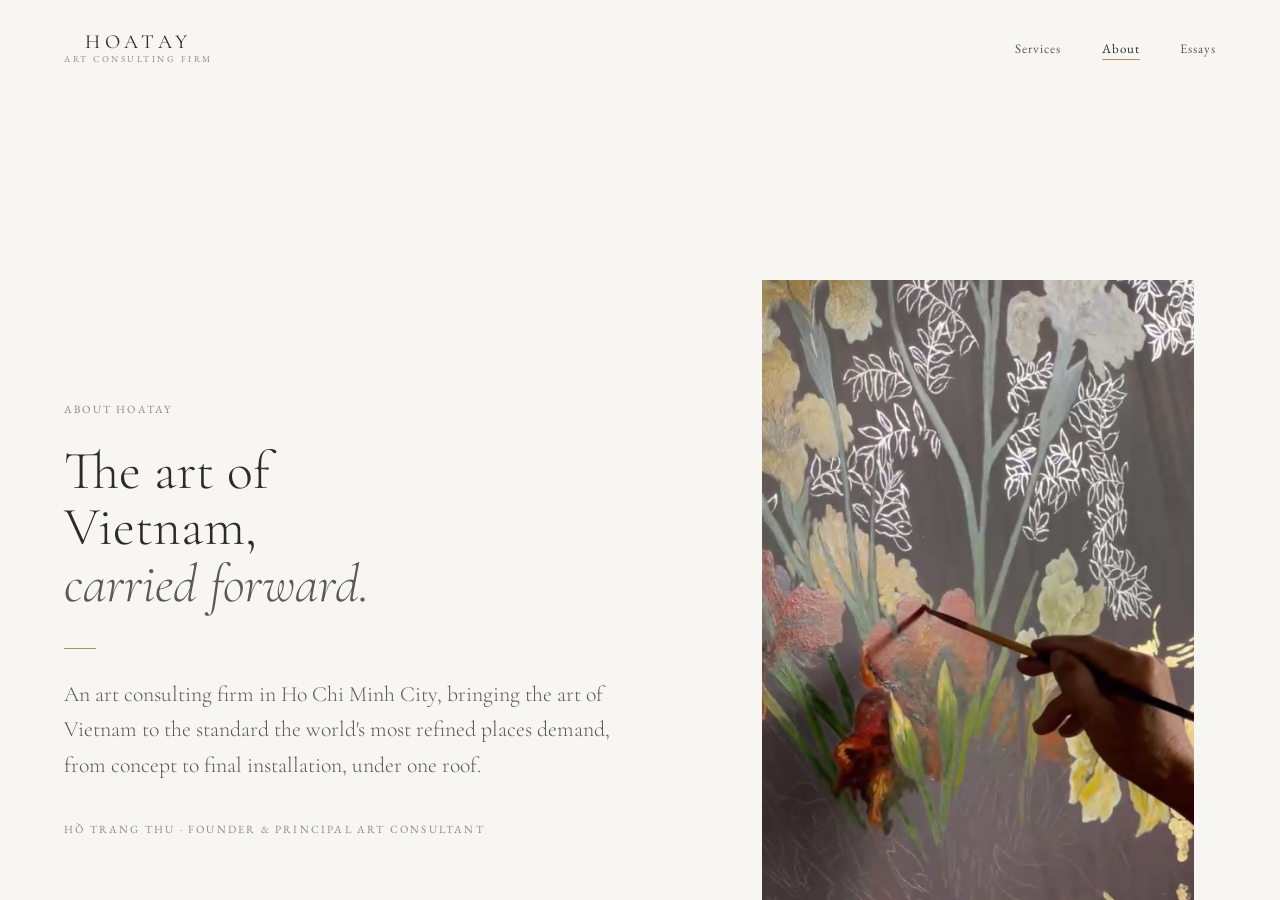
==== about/index.html @ 954a0725 "Rebuild site: multi-page structure, SEO + mobile improvements" ====
<!DOCTYPE html>
<html lang="en">
<head>
<meta charset="UTF-8">
<meta name="viewport" content="width=device-width, initial-scale=1.0">
<title>About HOATAY | Art Consulting Firm in Ho Chi Minh City, Vietnam</title>
<meta name="description" content="HOATAY is an art consulting firm in Ho Chi Minh City founded by Hồ Trang Thu, bringing Vietnamese art and craft to luxury hotels and residences, from concept to installation.">
<meta name="robots" content="index, follow, max-image-preview:large">
<link rel="canonical" href="https://experiencehoatay.com/about/">
<meta property="og:type" content="website">
<meta property="og:site_name" content="HOATAY">
<meta property="og:locale" content="en_US">
<meta property="og:title" content="About HOATAY | Art Consulting Firm in Ho Chi Minh City, Vietnam">
<meta property="og:description" content="HOATAY is an art consulting firm in Ho Chi Minh City founded by Hồ Trang Thu, bringing Vietnamese art and craft to luxury hotels and residences, from concept to installation.">
<meta property="og:url" content="https://experiencehoatay.com/about/">
<meta property="og:image" content="https://experiencehoatay.com/assets/img/og-hoatay.jpg">
<meta name="twitter:card" content="summary_large_image">
<meta name="twitter:title" content="About HOATAY | Art Consulting Firm in Ho Chi Minh City, Vietnam">
<meta name="twitter:description" content="HOATAY is an art consulting firm in Ho Chi Minh City founded by Hồ Trang Thu, bringing Vietnamese art and craft to luxury hotels and residences, from concept to installation.">
<meta name="twitter:image" content="https://experiencehoatay.com/assets/img/og-hoatay.jpg">
<link rel="icon" href="/favicon.svg" type="image/svg+xml">
<link rel="preconnect" href="https://fonts.googleapis.com">
<link rel="preconnect" href="https://fonts.gstatic.com" crossorigin>
<link href="https://fonts.googleapis.com/css2?family=Cormorant+Garamond:ital,wght@0,300;0,400;0,500;1,300;1,400;1,500&family=EB+Garamond:ital,wght@0,400;0,500;1,400&display=swap" rel="stylesheet">
<link rel="stylesheet" href="/assets/site.css">
<script type="application/ld+json">{"@context": "https://schema.org", "@graph": [{"@type": "ProfessionalService", "@id": "https://experiencehoatay.com/#organization", "name": "HOATAY", "alternateName": ["HOATAY Art Consulting Firm", "HOATAY JSC"], "legalName": "HOATAY JSC", "description": "Art consulting firm in Ho Chi Minh City, Vietnam, creating art programmes for luxury hotels and branded residences: curation, design, production, installation and handover.", "url": "https://experiencehoatay.com/", "email": "studio@experiencehoatay.com", "telephone": "+84903697322", "foundingDate": "2024-05", "founder": {"@type": "Person", "name": "Hồ Trang Thu", "jobTitle": "Founder & Principal Art Consultant"}, "address": {"@type": "PostalAddress", "streetAddress": "Ground Floor, Vissai Hotel, 144 Nguyễn Văn Trỗi Street, Phú Nhuận Ward", "addressLocality": "Ho Chi Minh City", "addressCountry": "VN"}, "areaServed": {"@type": "Country", "name": "Vietnam"}, "knowsAbout": ["Art consulting", "Hotel art programmes", "Art curation", "Artwork procurement", "Vietnamese lacquer art (sơn mài)", "Art installation", "Branded residence art"], "sameAs": ["https://www.linkedin.com/company/experiencehoatay", "https://maps.app.goo.gl/LgjBaKomzHduCNxm6"]}, {"@type": "WebSite", "@id": "https://experiencehoatay.com/#website", "url": "https://experiencehoatay.com/", "name": "HOATAY", "publisher": {"@id": "https://experiencehoatay.com/#organization"}, "inLanguage": "en"}]}</script>
</head>
<body>

<!-- NAV -->
<nav id="nav">
  <a class="wordmark" href="/">
    <span class="wordmark-name">HOATAY</span>
    <span class="wordmark-sub">Art Consulting Firm</span>
  </a>
  <ul class="nav-links">
    <li><a href="/hotels/" data-page="services">Services</a></li>
    <li><a href="/about/" data-page="about" class="active">About</a></li>
    <li><a href="/essays/" data-page="essays">Essays</a></li>

  </ul>
</nav>


<div class="page active" id="page-about">
  <div class="page-inner">

    <!-- Hero -->
    <section class="about-hero">
      <div class="about-hero-text">
        <p class="overline reveal">About HOATAY</p>
        <h1 class="about-page-headline reveal d1" style="font-size:clamp(36px,4.2vw,64px)">
          The art of<br>Vietnam,<br><em>carried forward.</em>
        </h1>
        <div style="width:32px;height:0.5px;background:var(--gold);margin-top:36px" class="reveal d2"></div>
        <p class="about-hero-lede reveal d2">
          An art consulting firm in Ho Chi Minh City, bringing the art of Vietnam to the standard the world's most refined places demand, from concept to final installation, under one roof.
        </p>
        <p class="overline reveal d3" style="margin-top:36px">Hồ Trang Thu · Founder &amp; Principal Art Consultant</p>
      </div>
    <figure class="about-hero-figure reveal d2">
        <div class="ahf-img" role="img" aria-label="Hand-painting an iris panel in the studio" style="background-image:url('/assets/img/33af8b4556.jpg')"></div>
        <figcaption>In the studio · Hand-painted panel in progress</figcaption>
      </figure>
    </section>

    <!-- ──────── COMMITMENTS — PINNED SCROLLYTELLING ──────── -->
    <section class="commitments-pinned" id="commitmentsPinned">

      <!-- Sticky image column -->
      <div class="cp-sticky">
        <div class="cp-images">
          <div class="cp-img art-cm-01 is-active" data-i="0"></div>
          <div class="cp-img art-cm-02" data-i="1"></div>
          <div class="cp-img art-cm-03" data-i="2"></div>
          <div class="cp-img art-cm-04" data-i="3"></div>
          <div class="cp-img art-cm-05" data-i="4"></div>
        </div>
        <span class="cp-counter" id="cpCounter">01 / 05</span>
        <span class="cp-label" id="cpLabel">Glaze samples · Selecting for the space</span>
      </div>

      <!-- Text column — 5 stacked panels -->
      <div class="cp-text">

        <article class="cp-panel" data-i="0" data-label="Glaze samples · Selecting for the space">
          <div class="cp-mimg art-cm-01" role="img" aria-label="Glaze samples · Selecting for the space"></div>
          <span class="cp-num" aria-hidden="true">01</span>
          <p class="overline">Curatorial judgment</p>
          <h3>Which work <em>belongs</em></h3>
          <div class="cp-rule"></div>
          <p class="cp-body">Vietnam's art world is among the most vital in Southeast Asia, and among the hardest to read with clarity. We move through it from the inside. The question we answer is never simply which work is significant, but which work belongs.</p>
        </article>

        <article class="cp-panel" data-i="1" data-label="Workshop · Hand-painted lotus panel">
          <div class="cp-mimg art-cm-02" role="img" aria-label="Workshop · Hand-painted lotus panel"></div>
          <span class="cp-num" aria-hidden="true">02</span>
          <p class="overline">A community of artistry</p>
          <h3>Bonds across <em>generations</em></h3>
          <div class="cp-rule"></div>
          <p class="cp-body">Our practice rests on enduring relationships across Vietnam's art world. Some of these bonds span generations. What is created together sustains the scene itself.</p>
        </article>

        <article class="cp-panel" data-i="2" data-label="Research · Textile and craft study">
          <div class="cp-mimg art-cm-03" role="img" aria-label="Research · Textile and craft study"></div>
          <span class="cp-num" aria-hidden="true">03</span>
          <p class="overline">Scholarship before making</p>
          <h3>Study has the <em>first word</em></h3>
          <div class="cp-rule"></div>
          <p class="cp-body">Every commission begins in study: the history of a place, the architecture and light the work will live within. This grounding is what separates a collection from an acquisition.</p>
        </article>

        <article class="cp-panel" data-i="3" data-label="In the studio · Paints, brushes and tools">
          <div class="cp-mimg art-cm-04" role="img" aria-label="In the studio · Paints, brushes and tools"></div>
          <span class="cp-num" aria-hidden="true">04</span>
          <p class="overline">Museum standards of care</p>
          <h3>Made to <em>museum standard</em></h3>
          <div class="cp-rule"></div>
          <p class="cp-body">Every work leaves HOATAY prepared to endure, made with the materials and methods of museum practice for spaces that are lived in every day.</p>
        </article>

        <article class="cp-panel" data-i="4" data-label="Installation · Lacquer artwork, guest suite">
          <div class="cp-mimg art-cm-05" role="img" aria-label="Installation · Lacquer artwork, guest suite"></div>
          <span class="cp-num" aria-hidden="true">05</span>
          <p class="overline">Built to last</p>
          <h3>A lasting <em>asset</em></h3>
          <div class="cp-rule"></div>
          <p class="cp-body">Every piece is made to endure and simple to care for, with materials chosen for the daily life of a working hotel. Delivered complete, the collection carries the story of the property, gives guests and press something to remember, and keeps working for the hotel year after year.</p>
        </article>

      </div>

      <!-- Thin vertical progress -->
      <div class="cp-progress" aria-hidden="true">
        <div class="cp-progress-fill" id="cpProgressFill"></div>
      </div>

    </section>

    <!-- ──────── PULL QUOTE — breathing moment before closing ──────── -->
    <section class="about-pullquote reveal">
      <span class="pullquote-mark" aria-hidden="true">"</span>
      <p>Art placed well is connective tissue. It looks as though it grew from the same intention as everything around it.</p>
      <span class="pullquote-cite">From the studio — on placing art in a finished space</span>
    </section>

    <!-- ──────── CONTACT & LOCATION ──────── -->
    <div style="padding:120px 64px;border-top:0.5px solid var(--mist);display:grid;grid-template-columns:1fr 1.6fr;gap:96px;align-items:start">
      <div style="position:sticky;top:140px" class="reveal">
        <p class="overline">Find us</p>
        <h2 style="font-family:var(--display);font-size:32px;font-weight:300;color:var(--ink);margin-top:16px;line-height:1.2">
          Contact &amp; <em style="font-style:italic;color:var(--primary)">Location</em>
        </h2>
        <div style="width:32px;height:0.5px;background:var(--gold);margin-top:32px"></div>
      </div>
      <div class="reveal d1" style="display:grid;grid-template-columns:1fr 1fr;gap:2px">

        <div style="padding:48px 48px 48px 0;border-right:0.5px solid var(--mist);border-top:0.5px solid var(--mist)">
          <p class="overline" style="margin-bottom:16px;color:var(--stone)">Office</p>
          <p style="font-family:var(--display);font-size:18px;font-weight:400;color:var(--ink);line-height:1.6">
            Ground Floor, Vissai Hotel<br>
            144 Nguyễn Văn Trỗi Street<br>
            Phú Nhuận Ward<br>
            Ho Chi Minh City, Vietnam
          </p>
          <a href="https://maps.app.goo.gl/LgjBaKomzHduCNxm6" target="_blank" rel="noopener" style="display:inline-block;margin-top:12px;font-size:12px;letter-spacing:0.12em;text-transform:uppercase;color:var(--stone);text-decoration:none;border-bottom:0.5px solid var(--mist);padding-bottom:2px">View on Google Maps</a>
          <p class="overline" style="margin-bottom:16px;margin-top:40px;color:var(--stone)">Workshop</p>
          <p style="font-family:var(--display);font-size:18px;font-weight:400;color:var(--ink);line-height:1.6">
            47/10 Bùi Thị Cội Street<br>
            Tân Đông Hiệp Ward<br>
            Ho Chi Minh City, Vietnam
          </p>
        </div>

        <div style="padding:48px 0 48px 48px;border-top:0.5px solid var(--mist)">
          <p class="overline" style="margin-bottom:16px;color:var(--stone)">Principal</p>
          <p style="font-family:var(--display);font-size:18px;font-weight:400;color:var(--ink);line-height:1.6;margin-bottom:40px">Hồ Trang Thu<br><span style="font-size:15px;color:var(--primary)">Founder &amp; Principal Art Consultant</span></p>
          <p class="overline" style="margin-bottom:16px;color:var(--stone)">Get in touch</p>
          <a class="magnetic" href="mailto:studio@experiencehoatay.com" style="font-family:var(--display);font-size:18px;font-weight:400;color:var(--ink);text-decoration:none;border-bottom:0.5px solid var(--mist);padding-bottom:2px;display:inline-block;transition:color 0.3s,border-color 0.3s;line-height:2" onmouseover="this.style.color='var(--gold)';this.style.borderColor='var(--gold)'" onmouseout="this.style.color='var(--ink)';this.style.borderColor='var(--mist)'">studio@experiencehoatay.com</a>
          <p style="font-family:var(--display);font-size:18px;font-weight:400;color:var(--ink);line-height:2;margin-top:4px">Zalo &amp; phone · <a href="https://zalo.me/0903697322" target="_blank" rel="noopener" style="color:var(--ink);text-decoration:none;border-bottom:0.5px solid var(--mist)">+84 90 369 7322</a></p>
          <p style="font-family:var(--display);font-size:18px;font-weight:400;color:var(--ink);line-height:2">LinkedIn · <a href="https://www.linkedin.com/company/experiencehoatay" target="_blank" rel="noopener" style="color:var(--ink);text-decoration:none;border-bottom:0.5px solid var(--mist)">HOATAY</a></p>
          <p style="font-size:13px;color:var(--stone);margin-top:24px;line-height:1.7">We respond to all enquiries within two business days. For urgent commissions, please note your timeline in your message.</p>
        </div>

      </div>
    </div>

    <footer>
      <span class="footer-word">HOATAY</span>
      <ul class="footer-links">
        <li><a href="/">Home</a></li>
        <li><a href="/hotels/">Services</a></li>
        <li><a href="/about/">About</a></li>
        <li><a href="/essays/">Essays</a></li>
        <li><a href="mailto:studio@experiencehoatay.com">Contact</a></li>
        <li><a href="https://www.linkedin.com/company/experiencehoatay" target="_blank" rel="noopener">LinkedIn</a></li>
      </ul>
      <span class="footer-copy">© 2026 HOATAY JSC</span>
    </footer>

  </div>
</div>
<script>window.__PAGE__="about";</script>
<script src="/assets/site.js"></script>
</body>
</html>
---- assets/site.css ----
*,*::before,*::after{box-sizing:border-box;margin:0;padding:0}

:root{
  --ink:#2C2B2B;
  --deep:#3F3D3D;
  --primary:#5A5858;
  --stone:#8A8787;
  --mist:#D5D3D0;
  --chalk:#F0EDEA;
  --ivory:#F8F6F3;
  --gold-deep:#8B6E3A;
  --gold:#B09060;
  --gold-warm:#D4B88A;
  --gold-pale:#F2E8D9;
  --sage-deep:#4A5E44;
  --sage:#7A8C72;
  --sage-soft:#AEBBA8;
  --sage-pale:#DCE4D9;
  --display:'Cormorant Garamond',Georgia,serif;
  --body:'EB Garamond',Georgia,serif;
  --ease:cubic-bezier(0.4,0,0.2,1);
  --ease-out:cubic-bezier(0,0,0.2,1);
}

html{scroll-behavior:smooth}

body{
  background:var(--ivory);
  color:var(--ink);
  font-family:var(--body);
  font-size:16px;
  line-height:1.7;
  overflow-x:hidden;
}

/* ── UTILITIES ── */
.overline{
  font-family:var(--body);
  font-size:11px;
  letter-spacing:0.2em;
  text-transform:uppercase;
  color:var(--stone);
}

.text-link{
  display:inline-flex;
  align-items:center;
  gap:8px;
  font-size:13px;
  letter-spacing:0.08em;
  color:var(--ink);
  text-decoration:none;
  border-bottom:0.5px solid var(--mist);
  padding-bottom:2px;
  transition:gap 0.35s var(--ease), border-color 0.35s, color 0.35s;
}
.text-link:hover{gap:14px;border-color:var(--gold);color:var(--gold-deep)}

/* ── NAV ── */
nav{
  position:fixed;
  top:0;left:0;right:0;
  z-index:200;
  display:flex;
  align-items:center;
  justify-content:space-between;
  padding:32px 64px;
  background:rgba(248,246,243,0.96);
  backdrop-filter:blur(12px);
  -webkit-backdrop-filter:blur(12px);
  border-bottom:0.5px solid transparent;
  transition:padding 0.5s var(--ease), border-color 0.5s;
}
nav.scrolled{padding:20px 64px;border-color:var(--mist)}

.wordmark{
  display:flex;flex-direction:column;gap:3px;
  text-decoration:none;cursor:pointer;
  align-items:center;
}
.wordmark-name{
  font-family:var(--display);
  font-size:20px;font-weight:400;
  letter-spacing:0.22em;
  color:var(--ink);text-transform:uppercase;line-height:1;
  transition:color 0.3s;
}
.wordmark-sub{
  font-size:9px;letter-spacing:0.28em;
  text-transform:uppercase;color:var(--stone);line-height:1;
}
.wordmark:hover .wordmark-name{color:var(--primary)}

.nav-links{display:flex;gap:40px;list-style:none}
.nav-links a{
  font-size:13px;letter-spacing:0.08em;
  color:var(--primary);text-decoration:none;
  font-family:var(--body);
  position:relative;
  padding-bottom:2px;
  transition:color 0.3s;
}
.nav-links a::after{
  content:'';position:absolute;bottom:0;left:0;
  width:0;height:0.5px;background:var(--gold);
  transition:width 0.35s var(--ease-out);
}
.nav-links a:hover{color:var(--ink)}
.nav-links a:hover::after{width:100%}
.nav-links a.active{color:var(--ink)}
.nav-links a.active::after{width:100%}

/* ── PAGE SYSTEM ── */
.page{
  position:fixed;
  inset:0;
  overflow-y:auto;
  overflow-x:hidden;
  background:var(--ivory);
  opacity:0;
  pointer-events:none;
  transform:translateY(16px);
  transition:opacity 0.55s var(--ease), transform 0.55s var(--ease);
  will-change:opacity,transform;
}
.page.active{
  opacity:1;
  pointer-events:all;
  transform:translateY(0);
}
/* Front page is active by default */
#page-main{z-index:1}
#page-about{z-index:10}
#page-tours{z-index:10}

/* ── HERO ── */
#hero{
  height:100vh;
  position:relative;
  overflow:hidden;
}

.hero-media{
  position:absolute;
  inset:0;
  width:100%;height:100%;
}

/* Placeholder styling — remove once real image/video is inserted */
.hero-media-placeholder{
  width:100%;height:100%;
  background:var(--chalk);
  display:flex;flex-direction:column;
  align-items:center;justify-content:center;
  gap:16px;
  border:1.5px dashed var(--mist);
}
.hero-media-placeholder p{
  font-size:11px;letter-spacing:0.2em;
  text-transform:uppercase;color:var(--mist);
  text-align:center;line-height:1.8;
}

/* Real image: .hero-media img */
.hero-media img,
.hero-media video{
  width:100%;height:100%;
  object-fit:cover;
  object-position:center;
  display:block;
}

.hero-overlay{
  position:absolute;
  inset:0;
  background:
    linear-gradient(
      to top,
      rgba(44,43,43,0.55) 0%,
      rgba(44,43,43,0.10) 50%,
      rgba(44,43,43,0) 100%
    ),
    rgba(44,43,43,0.20);
}

.hero-content{
  position:absolute;
  bottom:0;left:0;right:0;
  padding:0 64px 132px;
}

/* ── Hero client band ── */
.hero-clients{
  position:absolute;
  bottom:0;left:0;right:0;
  padding:20px 64px 22px;
  border-top:0.5px solid rgba(248,246,243,0.14);
  display:flex;flex-wrap:wrap;
  align-items:center;gap:10px 28px;
  z-index:3;
}
.hero-clients span{
  font-family:var(--body);
  font-size:10px;letter-spacing:0.24em;
  text-transform:uppercase;
  color:rgba(248,246,243,0.42);
}
.hero-clients span + span::before{
  content:'·';
  margin-right:28px;
  color:rgba(248,246,243,0.28);
}

.hero-headline{
  font-family:var(--display);
  font-size:clamp(44px,5.5vw,76px);
  font-weight:300;line-height:1.06;
  letter-spacing:-0.01em;
  color:var(--ivory);
  margin-top:20px;margin-bottom:40px;
}
.hero-headline em{font-style:italic;color:var(--gold-warm)}

.hero-scroll{
  display:flex;align-items:center;gap:16px;
  font-size:11px;letter-spacing:0.2em;
  text-transform:uppercase;color:rgba(248,246,243,0.5);
  text-decoration:none;cursor:pointer;width:fit-content;
  transition:color 0.4s var(--ease-out);
}
.hero-scroll:hover{color:rgba(248,246,243,0.85)}
.hero-scroll::after{
  content:'';width:48px;height:0.5px;background:rgba(248,246,243,0.4);
  display:block;animation:scrollLine 2.5s var(--ease-out) infinite;
}
.hero-location{
  position:absolute;
  top:50%;right:64px;
  transform:translateY(-50%);
  writing-mode:vertical-rl;
  font-size:11px;letter-spacing:0.2em;
  text-transform:uppercase;color:rgba(248,246,243,0.35);
}
@keyframes scrollLine{
  0%{width:48px;opacity:1}
  60%{width:72px;opacity:0.5}
  100%{width:48px;opacity:1}
}

/* ── WORK ── */
#work{padding-top:96px}

.work-intro{
  display:flex;justify-content:space-between;
  align-items:flex-end;
  padding:0 64px 64px;
}

.project-featured{width:100%;cursor:pointer;position:relative}
.project-featured .art-block{width:100%;height:70vh;position:relative;overflow:hidden}

.art-fairmont{background-image:url("/assets/img/b506ca4a12.jpg");
  background-size:cover;
  background-position:center;
}
.art-phuquoc{
  background-image:url("/assets/img/0177f28d56.jpg");
  background-size:cover;
  background-position:center;
}
.art-sapa{
  background-image:url("/assets/img/5fbc4fe6ff.jpg");
  background-size:cover;
  background-position:center;
}
.art-tours-visual{
  background:
    radial-gradient(ellipse 50% 40% at 40% 40%,rgba(176,144,96,0.45) 0%,transparent 60%),
    radial-gradient(ellipse 40% 55% at 70% 65%,rgba(44,43,43,0.5) 0%,transparent 55%),
    linear-gradient(150deg,#1e1814 0%,#3d3020 20%,#8B6E3A 45%,#B09060 62%,#D4B88A 75%,#2C2B2B 90%);
}

.img-zoom{
  transition:transform 0.9s cubic-bezier(0.25,0.46,0.45,0.94);
}
.img-zoom:hover{transform:scale(1.03)}

.project-caption{
  padding:24px 64px;
  display:flex;align-items:baseline;
  justify-content:space-between;
}
.project-meta{display:flex;flex-direction:column;gap:6px}
.project-client{
  font-size:11px;letter-spacing:0.2em;
  text-transform:uppercase;color:var(--stone);
}
.project-name{
  font-family:var(--display);font-size:24px;
  font-weight:400;color:var(--ink);letter-spacing:0.01em;
}
.project-detail{font-size:13px;color:var(--stone);font-family:var(--body)}
.project-tag{
  font-size:11px;letter-spacing:0.14em;
  text-transform:uppercase;color:var(--primary);
  border:0.5px solid var(--mist);padding:6px 14px;
}

.work-grid{display:grid;grid-template-columns:1fr 1fr;gap:2px;margin-top:2px}
.project-grid-item{cursor:pointer;position:relative}
.project-grid-item .art-block{width:100%;height:55vh;position:relative;overflow:hidden}
.project-grid-caption{padding:20px 32px;background:var(--ivory)}

/* ── SERVICES ── */
#services{padding:160px 64px}
.services-layout{
  display:grid;grid-template-columns:1fr 2fr;
  gap:96px;align-items:start;
}
.services-list{list-style:none}
.service-item{
  display:grid;grid-template-columns:auto 1fr auto;
  align-items:baseline;gap:24px;
  padding:32px 0;
  border-top:0.5px solid var(--mist);
  cursor:default;
}
.service-item:last-child{border-bottom:0.5px solid var(--mist)}
.service-num{font-family:var(--display);font-size:13px;color:var(--mist);font-weight:300}
.service-name{font-family:var(--display);font-size:32px;font-weight:300;color:var(--ink);letter-spacing:-0.01em;transition:color 0.3s}
.service-arrow{font-size:16px;color:var(--mist);transition:color 0.35s,transform 0.35s var(--ease)}
.service-item:hover .service-name{color:var(--primary)}
.service-item:hover .service-arrow{color:var(--gold);transform:translateX(6px)}

/* ── CONTACT ── */
#contact{padding:160px 64px;text-align:center}
.contact-headline{
  font-family:var(--display);
  font-size:clamp(44px,6vw,84px);
  font-weight:300;font-style:italic;
  color:var(--ink);line-height:1.08;
  margin:40px 0 64px;
}
.contact-email{
  font-family:var(--display);font-size:24px;
  font-weight:400;color:var(--ink);
  text-decoration:none;
  border-bottom:0.5px solid var(--mist);
  padding-bottom:4px;
  transition:border-color 0.35s,color 0.35s;
  letter-spacing:0.02em;
}
.contact-email:hover{color:var(--gold);border-color:var(--gold)}
.contact-location{
  margin-top:48px;font-size:11px;
  letter-spacing:0.2em;text-transform:uppercase;color:var(--mist);
}

/* ── FOOTER ── */
footer{
  padding:32px 64px;
  display:flex;align-items:center;justify-content:space-between;
  border-top:0.5px solid var(--mist);
}
.footer-word{
  font-family:var(--display);font-size:13px;
  letter-spacing:0.18em;text-transform:uppercase;color:var(--stone);
}
.footer-copy{font-size:11px;letter-spacing:0.1em;color:var(--mist)}
.footer-links{display:flex;gap:32px;list-style:none}
.footer-links a{
  font-size:11px;letter-spacing:0.12em;text-transform:uppercase;
  color:var(--mist);text-decoration:none;transition:color 0.3s;
}
.footer-links a:hover{color:var(--stone)}

/* ── ABOUT PAGE ── */
#page-about .page-inner{padding-top:140px}

.about-hero{
  padding:180px 64px 140px;
  display:flex;flex-direction:column;
  align-items:flex-start;
  min-height:0;
  border-bottom:0.5px solid var(--mist);
}
.about-hero-text{max-width:760px}
.about-hero-lede{
  font-family:var(--display);
  font-size:clamp(19px,1.7vw,24px);
  font-weight:300;line-height:1.65;
  color:var(--primary);
  margin-top:28px;max-width:620px;
}
.about-hero-text{}
.about-page-headline{
  font-family:var(--display);
  font-size:clamp(48px,6vw,88px);
  font-weight:300;line-height:1.05;
  color:var(--ink);margin-top:24px;
}
.about-page-headline em{font-style:italic;color:var(--primary)}

.about-hero-image{
  height:620px;
  background-color:var(--chalk);
}

.about-body-section{
  padding:96px 64px;
  background:var(--chalk);
  display:grid;grid-template-columns:1fr 1.6fr;
  gap:96px;align-items:start;
}
.about-sticky{position:sticky;top:140px}
.about-section-label{
  font-family:var(--display);font-size:32px;
  font-weight:300;color:var(--ink);
  margin-top:16px;line-height:1.2;
}
.about-section-label em{font-style:italic;color:var(--primary)}
.about-rule{width:32px;height:0.5px;background:var(--gold);margin-top:32px}
.about-copy{font-size:16px;line-height:1.9;color:var(--primary)}
.about-copy p+p{margin-top:24px}
.about-copy strong{color:var(--ink);font-weight:500}

.about-stats-row{
  padding:96px 64px;
  display:grid;grid-template-columns:repeat(4,1fr);
  border-top:0.5px solid var(--mist);
}
.about-stat{padding:40px 0;border-right:0.5px solid var(--mist)}
.about-stat:last-child{border-right:none}
.about-stat-num{
  font-family:var(--display);font-size:64px;
  font-weight:300;color:var(--ink);line-height:1;
}
.about-stat-label{
  font-size:11px;letter-spacing:0.16em;
  text-transform:uppercase;color:var(--stone);margin-top:8px;
}

/* ── TOURS PAGE ── */
#page-tours .page-inner{padding-top:140px}

.tours-hero{
  height:80vh;position:relative;overflow:hidden;
}
.tours-hero-img{
  position:absolute;inset:0;
  background:var(--art-tours-visual,
    radial-gradient(ellipse 50% 40% at 40% 40%,rgba(176,144,96,0.45) 0%,transparent 60%),
    linear-gradient(150deg,#1e1814 0%,#8B6E3A 45%,#D4B88A 75%,#2C2B2B 90%));
  background:
    radial-gradient(ellipse 50% 40% at 40% 40%,rgba(176,144,96,0.45) 0%,transparent 60%),
    radial-gradient(ellipse 40% 55% at 70% 65%,rgba(44,43,43,0.5) 0%,transparent 55%),
    linear-gradient(150deg,#1e1814 0%,#3d3020 20%,#8B6E3A 45%,#B09060 62%,#D4B88A 75%,#2C2B2B 90%);
  transform:scale(1.05);
  transition:transform 0.9s var(--ease-out);
}
.tours-hero:hover .tours-hero-img{transform:scale(1.02)}
.tours-hero-overlay{
  position:absolute;inset:0;
  background:linear-gradient(to top,rgba(44,43,43,0.6) 0%,transparent 50%);
}
.tours-hero-caption{
  position:absolute;bottom:64px;left:64px;right:64px;
  color:var(--ivory);
}
.tours-hero-headline{
  font-family:var(--display);
  font-size:clamp(44px,6vw,80px);
  font-weight:300;line-height:1.06;
}
.tours-hero-headline em{font-style:italic;color:var(--gold-warm)}

.tours-content-section{
  display:grid;grid-template-columns:1fr 1fr;
  align-items:start;
}
.tours-content-text{
  padding:96px 64px;
  border-right:0.5px solid var(--mist);
}
.tours-content-detail{
  padding:96px 64px;
}
.tours-body{font-size:16px;line-height:1.9;color:var(--primary);margin-top:24px}
.tours-body p+p{margin-top:20px}

.tour-feature-num{
  font-family:var(--display);
  font-size:96px;font-weight:300;
  color:var(--chalk);line-height:1;
  margin-bottom:16px;
}

.tours-what-list{list-style:none;margin-top:40px}
.tours-what-item{
  padding:20px 0;
  border-top:0.5px solid var(--mist);
  display:flex;gap:24px;
  font-size:16px;color:var(--primary);
  font-family:var(--body);
}
.tours-what-item:last-child{border-bottom:0.5px solid var(--mist)}
.tours-what-icon{
  font-family:var(--display);font-size:13px;
  color:var(--mist);flex-shrink:0;
  margin-top:4px;
}

/* ── WORK PAGE ── */
.work-page-header{
  padding:160px 64px 80px;
  display:grid;
  grid-template-columns:1fr 1fr;
  gap:64px;
  align-items:end;
  border-bottom:0.5px solid var(--mist);
}
.work-page-count{
  font-family:var(--display);
  font-size:96px;
  font-weight:300;
  color:var(--chalk);
  line-height:1;
}
.work-page-headline{
  font-family:var(--display);
  font-size:clamp(40px,5vw,64px);
  font-weight:300;
  line-height:1.08;
  color:var(--ink);
  margin-top:16px;
}
.work-page-headline em{font-style:italic;color:var(--primary)}

/* All projects grid */
.all-projects{padding:0 64px}

.project-row{
  display:grid;
  gap:2px;
  margin-bottom:2px;
}
.project-row.row-1{ grid-template-columns:1fr }
.project-row.row-2{ grid-template-columns:1fr 1fr }
.project-row.row-3{ grid-template-columns:2fr 1fr }

.project-tile{position:relative;overflow:hidden;cursor:default}
.project-tile .art-block{width:100%;position:relative;overflow:hidden}
.project-tile.large .art-block{height:65vh}
.project-tile.medium .art-block{height:50vh}
.project-tile.small .art-block{height:45vh}

/* 4th project — placeholder art */
.art-masterise{
  background:
    radial-gradient(ellipse 45% 50% at 60% 35%,rgba(122,140,114,0.5) 0%,transparent 55%),
    radial-gradient(ellipse 35% 45% at 25% 65%,rgba(176,144,96,0.35) 0%,transparent 50%),
    linear-gradient(145deg,#141e12 0%,#2a3828 22%,#4A5E44 42%,#AEBBA8 60%,#D4B88A 76%,#1e2a1c 92%);
}

.tile-caption{
  padding:20px 24px;
  background:var(--ivory);
  display:flex;
  align-items:baseline;
  justify-content:space-between;
}
.tile-caption-left{display:flex;flex-direction:column;gap:5px}

/* ── WRITING / ESSAYS SECTION ── */
.writing-section{
  padding:120px 64px;
  border-top:0.5px solid var(--mist);
}
.writing-header{
  display:flex;
  justify-content:space-between;
  align-items:baseline;
  margin-bottom:64px;
}
.writing-headline{
  font-family:var(--display);
  font-size:40px;
  font-weight:300;
  color:var(--ink);
}
.writing-headline em{font-style:italic;color:var(--primary)}

.essays-carousel-wrap{
  position:relative;
  overflow:hidden;
  margin-top:64px;
}
.essays-carousel{
  display:flex;
  gap:32px;
  padding:0 64px 48px;
  cursor:grab;
  user-select:none;
  -webkit-user-select:none;
  will-change:transform;
}
.essays-carousel.is-dragging{cursor:grabbing}
.essays-carousel.is-animating{transition:transform 0.6s cubic-bezier(0.25,0.46,0.45,0.94)}

.essay-card{
  flex:0 0 380px;
  display:flex;
  flex-direction:column;
  gap:0;
  cursor:default;
}
.essay-card:hover .essay-img-inner{transform:scale(1.04)}

.essay-image{
  width:100%;
  aspect-ratio:4/3;
  margin-bottom:24px;
  overflow:hidden;
  position:relative;
}
.essay-img-inner{
  width:100%;height:100%;
  transition:transform 0.8s cubic-bezier(0.25,0.46,0.45,0.94);
}

.essay-date{
  font-size:11px;
  letter-spacing:0.16em;
  text-transform:uppercase;
  color:var(--mist);
  margin-bottom:12px;
  display:block;
}
.essay-project-tag{
  display:inline-block;
  font-size:10px;
  letter-spacing:0.14em;
  text-transform:uppercase;
  color:var(--stone);
  border:0.5px solid var(--mist);
  padding:4px 10px;
  margin-bottom:16px;
}
.essay-title{
  font-family:var(--display);
  font-size:22px;
  font-weight:400;
  line-height:1.25;
  color:var(--ink);
  margin-bottom:12px;
}
.essay-excerpt{
  font-size:14px;
  line-height:1.8;
  color:var(--stone);
  flex:1;
  margin-bottom:20px;
}
.essay-link{
  font-size:11px;
  letter-spacing:0.14em;
  text-transform:uppercase;
  color:var(--primary);
  text-decoration:none;
  border-bottom:0.5px solid var(--mist);
  padding-bottom:2px;
  display:inline-flex;
  align-items:center;
  gap:6px;
  transition:gap 0.3s, color 0.3s, border-color 0.3s;
  align-self:flex-start;
  cursor:pointer;
}
.essay-link:hover{gap:10px;color:var(--gold-deep);border-color:var(--gold)}

/* Placeholder card treatment */
.essay-card.is-placeholder .essay-img-inner{
  background:
    repeating-linear-gradient(45deg,var(--chalk),var(--chalk) 14px,var(--ivory) 14px,var(--ivory) 28px);
  display:flex;align-items:center;justify-content:center;
}
.essay-card.is-placeholder .essay-img-inner::after{
  content:'Image to come';
  font-size:10px;letter-spacing:0.2em;text-transform:uppercase;color:var(--mist);
}
.essay-card.is-placeholder .essay-title,
.essay-card.is-placeholder .essay-excerpt{color:var(--stone)}
.essay-project-tag.tag-tbd{color:var(--gold-deep);border-color:var(--gold-warm)}

/* Carousel controls */
.carousel-controls{
  display:flex;
  align-items:center;
  justify-content:space-between;
  padding:0 64px 64px;
}
.carousel-arrows{display:flex;gap:16px}
.carousel-btn{
  width:48px;height:48px;
  border:0.5px solid var(--mist);
  background:none;
  cursor:pointer;
  display:flex;align-items:center;justify-content:center;
  transition:border-color 0.3s, background 0.3s;
  font-size:18px;color:var(--ink);
}
.carousel-btn:hover{border-color:var(--gold);background:var(--gold-pale)}
.carousel-btn:disabled{opacity:0.25;cursor:default;pointer-events:none}

.carousel-track{
  flex:1;
  height:0.5px;
  background:var(--mist);
  margin:0 40px;
  position:relative;
  overflow:hidden;
}
.carousel-fill{
  position:absolute;
  top:0;left:0;
  height:100%;
  background:var(--gold);
  transition:width 0.5s cubic-bezier(0.25,0.46,0.45,0.94);
}
.carousel-count{
  font-size:11px;letter-spacing:0.14em;
  color:var(--stone);white-space:nowrap;
}

.essays-carousel-wrap::before,
.essays-carousel-wrap::after{
  content:'';
  position:absolute;top:0;bottom:0;
  width:80px;z-index:2;pointer-events:none;
}
.essays-carousel-wrap::before{
  left:0;
  background:linear-gradient(to right,var(--ivory),transparent);
}
.essays-carousel-wrap::after{
  right:0;
  background:linear-gradient(to left,var(--ivory),transparent);
}


/* ── ESSAY PAGES ── */
.essay-page-header{padding:160px 64px 64px;max-width:860px}
.essay-page-title{
  font-family:var(--display);
  font-size:clamp(36px,5vw,64px);
  font-weight:300;line-height:1.1;
  color:var(--ink);margin-top:24px;
}
.essay-page-title em{font-style:italic;color:var(--primary)}
.essay-page-meta{
  display:flex;align-items:center;gap:24px;
  margin-top:32px;padding-top:32px;
  border-top:0.5px solid var(--mist);
}
.essay-hero-image{
  width:100%;height:60vh;
  margin-bottom:96px;overflow:hidden;
  position:relative;
}
.essay-hero-image .art-block{width:100%;height:100%}
.image-credit{
  position:absolute;bottom:16px;right:24px;
  font-size:10px;letter-spacing:0.12em;text-transform:uppercase;
  color:rgba(248,246,243,0.5);
}
.essay-body{
  padding:0 64px 120px;
  display:grid;grid-template-columns:200px 1fr;
  gap:96px;align-items:start;
}
.essay-sidebar{position:sticky;top:140px}
.essay-sidebar-item{margin-bottom:32px}
.essay-sidebar-item strong{
  display:block;font-size:10px;letter-spacing:0.18em;
  text-transform:uppercase;color:var(--mist);
  font-weight:400;margin-bottom:6px;font-family:var(--body);
}
.essay-sidebar-item span{font-size:13px;color:var(--stone);line-height:1.6}
.essay-text{
  font-family:var(--body);
  font-size:18px;line-height:1.95;color:var(--ink);
  max-width:720px;
  text-align:justify;
}
.essay-text p{margin-bottom:1.75em}
.essay-text p:last-child{margin-bottom:0}
.essay-text .lead::first-letter{
  font-family:var(--display);font-size:4.8em;font-weight:300;
  float:left;line-height:0.78;
  margin-right:0.08em;margin-top:0.1em;
  color:var(--primary);
}
.essay-rule{
  width:32px;height:0.5px;background:var(--gold);
  margin:48px 0;
}
.essay-nav-bar{
  padding:48px 64px;
  border-top:0.5px solid var(--mist);
  display:flex;justify-content:space-between;align-items:center;
}

/* ── STEP INSIDE — ARTELIER ACCURATE ── */
.step-inside{
  background:var(--ivory);
  padding:72px 64px;
  border-top:0.5px solid var(--mist);
}
.step-inside-header{
  display:grid;grid-template-columns:1fr 1fr;
  gap:96px;align-items:end;
  padding-bottom:48px;
  border-bottom:0.5px solid var(--mist);
  margin-bottom:48px;
}
.step-eyebrow{
  font-size:15px;letter-spacing:0.22em;
  text-transform:uppercase;color:var(--gold-deep);
  margin-bottom:24px;display:flex;align-items:center;gap:16px;
}
.step-eyebrow::before{content:'';display:block;width:40px;height:0.5px;background:var(--gold)}
.step-project-title{
  font-family:var(--display);font-size:clamp(40px,5vw,68px);
  font-weight:300;line-height:1.06;color:var(--ink);
}
.step-project-title em{font-style:italic;color:var(--primary)}
.step-intro-text{font-size:15px;line-height:1.9;color:var(--primary)}

.step-chapter{margin-bottom:96px;padding-bottom:96px;border-bottom:0.5px solid var(--mist)}
.step-chapter:last-child{border-bottom:none;margin-bottom:0;padding-bottom:0}
.step-chapter-grid{
  display:grid;grid-template-columns:1fr 1fr;
  gap:80px;align-items:center;margin-top:48px;
}
.step-chapter-grid.flip{direction:rtl}
.step-chapter-grid.flip > *{direction:ltr}
.step-chapter-grid.wide{grid-template-columns:1fr;gap:48px}

.step-chapter-label{font-size:10px;letter-spacing:0.2em;text-transform:uppercase;color:var(--gold);margin-bottom:8px}
.step-chapter-num{font-family:var(--display);font-size:clamp(56px,7vw,88px);color:var(--mist);font-weight:300;line-height:1;margin-bottom:16px}
.step-chapter-title{
  font-family:var(--display);font-size:clamp(24px,2.8vw,38px);
  font-weight:300;line-height:1.15;color:var(--ink);margin-bottom:28px;
}
.step-chapter-title em{font-style:italic;color:var(--primary)}
.step-text{font-size:14px;line-height:1.9;color:var(--primary)}
.step-text p+p{margin-top:16px}

/* ── ARTELIER IMAGE ROWS: flowing 1-or-2-per-row ── */
.img-rows{display:flex;flex-direction:column;gap:3px}
.img-row{display:flex;gap:3px}

/* Row: single full-width landscape */
.img-row.r-full .is{flex:1;height:260px;overflow:hidden}

/* Row: portrait + landscape (left narrow, right wide) */
.img-row.r-pl .is:first-child{flex:0 0 37%;height:340px;overflow:hidden}
.img-row.r-pl .is:last-child{flex:1;height:340px;overflow:hidden}

/* Row: landscape + portrait (left wide, right narrow) */
.img-row.r-lp .is:first-child{flex:1;height:310px;overflow:hidden}
.img-row.r-lp .is:last-child{flex:0 0 37%;height:310px;overflow:hidden}

/* Row: two equal portraits — the most dramatic */
.img-row.r-pp .is{flex:1;height:420px;overflow:hidden}

/* Row: two equal landscapes */
.img-row.r-ll .is{flex:1;height:220px;overflow:hidden}

/* Row: portrait + portrait unequal (55/45) */
.img-row.r-pp-u .is:first-child{flex:0 0 55%;height:380px;overflow:hidden}
.img-row.r-pp-u .is:last-child{flex:1;height:380px;overflow:hidden}

.is > div{width:100%;height:100%;transition:transform 0.9s cubic-bezier(0.25,0.46,0.45,0.94)}
.is:hover > div{transform:scale(1.055)}

/* Placeholders — Chapter 1: warm amber lacquer */
.ph-h1{background:linear-gradient(155deg,#1a0e04 0%,#3d2010 22%,#7a4a1e 42%,#B09060 62%,#D4B88A 76%,#c09050 88%,#3d2010 100%)}
.ph-h2{background:linear-gradient(125deg,#0e0804 0%,#2a1808 28%,#6a4218 50%,#9a7040 66%,#c8a060 80%,#1e1008 100%)}
.ph-h3{background:linear-gradient(175deg,#2a1a08 0%,#5a3818 32%,#8B6E3A 54%,#D4B88A 72%,#a07838 86%,#2a1a08 100%)}
.ph-h4{background:linear-gradient(140deg,#120c04 0%,#3d2814 24%,#7a5228 46%,#B09060 64%,#8a6838 80%,#1e1008 100%)}

/* Placeholders — Chapter 2: earthy craft warmth */
.ph-c1{background:linear-gradient(150deg,#120c04 0%,#2e1c08 22%,#5a3818 40%,#8B6E3A 56%,#7a5828 72%,#3a2810 88%,#120c04 100%)}
.ph-c2{background:linear-gradient(130deg,#1e1208 0%,#3a2410 26%,#6a4a20 46%,#a07840 63%,#c8a060 77%,#6a4a20 90%)}
.ph-c3{background:linear-gradient(165deg,#0e0804 0%,#241408 20%,#4a2e10 36%,#7a5228 54%,#B09060 70%,#8a6838 84%)}
.ph-c4{background:linear-gradient(145deg,#1e1208 0%,#3d2c10 25%,#6a4820 45%,#9a7238 60%,#D4B88A 75%,#3d2c10 90%)}

/* Placeholders — Chapter 3: high contrast metal-gold */
.ph-m1{background:radial-gradient(ellipse 40% 55% at 35% 45%,rgba(176,144,96,.6) 0%,transparent 55%),linear-gradient(145deg,#080808 0%,#1a1814 24%,#2e2820 42%,#5a5040 60%,#8B6E3A 74%,#B09060 84%,#1a1814 96%)}
.ph-m2{background:linear-gradient(160deg,#0e0e0e 0%,#282418 30%,#4a3e28 50%,#7a6440 66%,#c8a060 80%,#282418 96%)}
.ph-m3{background:linear-gradient(135deg,#141410 0%,#2e2820 22%,#5a4e38 42%,#8B6E3A 58%,#D4B88A 72%,#5a4e38 86%,#141410 100%)}
.ph-m4{background:radial-gradient(ellipse 35% 50% at 50% 50%,rgba(176,144,96,.5) 0%,transparent 52%),linear-gradient(110deg,#0a0a08 0%,#1e1c14 26%,#3a3428 46%,#6a5e48 62%,#B09060 76%,#3a3428 90%)}
.ph-m5{background:linear-gradient(155deg,#0a0804 0%,#201a10 22%,#4a3e28 42%,#8B6E3A 58%,#c8a060 72%,#4a3e28 87%,#0a0804 100%)}

/* ── SERVICES PAGE ── */
.services-subnav{
  position:sticky;top:80px;z-index:50;
  background:rgba(248,246,243,0.96);
  backdrop-filter:blur(12px);
  border-bottom:0.5px solid var(--mist);
  padding:0 64px;display:flex;gap:0;
}
.subnav-tab{
  font-family:var(--body);font-size:12px;
  letter-spacing:0.14em;text-transform:uppercase;
  color:var(--stone);padding:12px 0;margin-right:40px;
  border-bottom:1px solid transparent;cursor:pointer;
  transition:color 0.25s,border-color 0.25s;
  background:none;border-top:none;border-left:none;border-right:none;
}
.subnav-tab:hover{color:var(--ink)}
.subnav-tab.active{color:var(--ink);border-bottom-color:var(--ink)}
.services-panel{display:none}
.services-panel.active{display:block}

.hotels-hero{
  padding:80px 64px 64px;
  display:grid;grid-template-columns:1fr 1fr;
  gap:48px;align-items:start;
  border-bottom:0.5px solid var(--mist);
}
.hotels-hero > div {
  padding-top:32px;
}
.hotels-headline{
  font-family:var(--display);
  font-size:clamp(24px,2.8vw,36px);
  font-weight:300;line-height:1.1;color:var(--ink);margin-top:0;
}
.hotels-headline em{font-style:italic;color:var(--primary)}
.hotels-intro{font-size:15px;line-height:1.9;color:var(--primary)}
.hotels-intro p+p{margin-top:16px}
.hotels-selection-label{
  padding:64px 64px 40px;
  display:flex;justify-content:space-between;align-items:baseline;
}
.hotel-grid{
  padding:0 64px 64px;
  display:grid;grid-template-columns:repeat(4,1fr);gap:28px;
}
.hotel-card{position:relative;overflow:hidden;cursor:pointer;background:var(--chalk);max-width:320px;justify-self:center;width:100%}
.hotel-card-img{width:100%;aspect-ratio:1/1;overflow:hidden;position:relative}
.hotel-card-img-inner{
  width:100%;height:100%;
  transition:transform 0.9s cubic-bezier(0.25,0.46,0.45,0.94);
}
.hotel-card:hover .hotel-card-img-inner{transform:scale(1.05)}
.hotel-ext-fairmont{
  background:
    linear-gradient(to bottom,rgba(44,43,43,0.08) 0%,rgba(44,43,43,0.38) 100%),
    linear-gradient(135deg,#c8beb4 0%,#ddd4c8 30%,#ede8e0 55%,#cec0b0 75%,#b4a898 100%);
}
.hotel-ext-phuquoc{
  background:
    linear-gradient(to bottom,rgba(44,43,43,0.04) 0%,rgba(44,43,43,0.36) 100%),
    linear-gradient(160deg,#c4d4cc 0%,#a4beb6 25%,#84a49c 45%,#b0c4bc 65%,#ccd8d4 85%);
}
.hotel-ext-sapa{
  background:
    linear-gradient(to bottom,rgba(44,43,43,0.06) 0%,rgba(44,43,43,0.44) 100%),
    linear-gradient(150deg,#bcc4ac 0%,#9cac8c 25%,#849068 45%,#a4b490 65%,#c4d0b0 80%);
}
.hotel-card-info{padding:20px 24px 24px;background:var(--ivory)}
.hotel-mode{
  display:inline-flex;align-items:center;gap:8px;
  font-family:var(--body);
  font-size:9px;letter-spacing:0.24em;
  text-transform:uppercase;color:var(--gold-deep);
  margin-bottom:10px;
}
.hotel-mode::before{
  content:'';display:block;
  width:14px;height:0.5px;background:var(--gold);
}
.hotel-brand{
  font-family:var(--display);font-size:18px;font-weight:400;
  letter-spacing:0.12em;text-transform:uppercase;color:var(--ink);
  line-height:1;margin-bottom:6px;
}
.hotel-location{font-size:11px;letter-spacing:0.16em;text-transform:uppercase;color:var(--stone)}
.hotel-scope{
  margin-top:12px;padding-top:12px;
  border-top:0.5px solid var(--mist);
  font-size:10px;letter-spacing:0.14em;
  text-transform:uppercase;color:var(--stone);
  line-height:1.6;opacity:0.75;
}
.hotel-card-overlay{
  position:absolute;inset:0;
  background:rgba(44,43,43,0);
  display:flex;align-items:center;justify-content:center;
  transition:background 0.4s;pointer-events:none;
}
.hotel-card:hover .hotel-card-overlay{background:rgba(44,43,43,0.2)}
.hotel-overlay-text{
  font-size:11px;letter-spacing:0.2em;text-transform:uppercase;
  color:rgba(248,246,243,0);transition:color 0.4s;font-family:var(--body);
}
.hotel-card:hover .hotel-overlay-text{color:rgba(248,246,243,0.9)}

.reveal{
  opacity:0;
  transform:translateY(24px);
  transition:opacity 0.85s cubic-bezier(0.25,0.46,0.45,0.94),
             transform 0.85s cubic-bezier(0.25,0.46,0.45,0.94);
}
.reveal.in{opacity:1;transform:none}
.d1{transition-delay:0.12s}
.d2{transition-delay:0.22s}
.d3{transition-delay:0.34s}
.d4{transition-delay:0.46s}

/* Hero entrance — staggered */
.hero-enter{
  opacity:0;transform:translateY(20px);
  animation:heroIn 1s cubic-bezier(0.25,0.46,0.45,0.94) forwards;
}
.he1{animation-delay:0.4s}
.he2{animation-delay:0.62s}
.he3{animation-delay:0.88s}

@keyframes heroIn{
  to{opacity:1;transform:none}
}

/* ════════════════════════════════════════════════════════════════
   APPLE-STYLE LUXURY FLOW — added enhancements
   ════════════════════════════════════════════════════════════════ */

/* ── Reduced motion respect ── */
@media (prefers-reduced-motion: reduce){
  *,*::before,*::after{animation-duration:0.01ms!important;transition-duration:0.01ms!important}
}

/* ── SVG grain filter applied to all curated panels ── */
.art-block,
.hotel-card-img-inner,
.about-hero-image{
  position:relative;
  isolation:isolate;
}
.art-block::before,
.hotel-card-img-inner::before,
.about-hero-image::before{
  content:'';
  position:absolute;inset:0;
  pointer-events:none;
  background-image:url("data:image/svg+xml;utf8,<svg xmlns='http://www.w3.org/2000/svg' width='240' height='240'><filter id='n'><feTurbulence type='fractalNoise' baseFrequency='0.92' numOctaves='2' stitchTiles='stitch'/><feColorMatrix values='0 0 0 0 1   0 0 0 0 0.95   0 0 0 0 0.86   0 0 0 0.55 0'/></filter><rect width='100%' height='100%' filter='url(%23n)' opacity='0.32'/></svg>");
  mix-blend-mode:overlay;
  opacity:0.55;
  z-index:1;
}
.art-block::after,
.hotel-card-img-inner::after,
.about-hero-image::after{
  content:'';
  position:absolute;inset:0;
  pointer-events:none;
  z-index:2;
  background:
    radial-gradient(ellipse 100% 80% at 50% 40%, transparent 40%, rgba(20,18,14,0.32) 100%),
    linear-gradient(180deg, rgba(248,246,243,0.04) 0%, transparent 18%, transparent 78%, rgba(20,18,14,0.18) 100%);
}
/* Keep zoom transforms on the base layer */
.img-zoom::before,
.img-zoom::after,
.hotel-card-img-inner::before,
.hotel-card-img-inner::after{
  transition:opacity 0.9s cubic-bezier(0.25,0.46,0.45,0.94);
}
.project-featured:hover .art-block::after,
.project-grid-item:hover .art-block::after,
.hotel-card:hover .hotel-card-img-inner::after{ opacity:0.7 }

/* ── Curated placeholder panels for hotel cards ── */
.hotel-card-img-inner{
  width:100%;height:100%;
  transition:transform 1.2s cubic-bezier(0.22,0.61,0.36,1);
}
.art-panel{
  background-color:#1a1612;
}
.art-hotel-fairmont{
  background-image:url("/assets/img/ab369477e8.jpg");
  background-size:cover;
  background-position:center;
}
.art-hotel-phuquoc{
  background-image:url("/assets/img/0177f28d56.jpg");
  background-size:cover;
  background-position:center;
}
.art-hotel-sapa{
  background-image:url("/assets/img/5fbc4fe6ff.jpg");
  background-size:cover;
  background-position:center;
}
.art-hotel-thanhxuan{background-image:url("/assets/img/ad0b392f3c.jpg");background-size:cover;background-position:center;}

/* Soft inset frame inside each curated panel — gallery treatment */
.art-block,
.hotel-card-img,
.about-hero-image,
.tours-hero,
.essay-hero-image{
  position:relative;
}
.curated-frame::after{
  content:'';
  position:absolute;
  inset:14px;
  z-index:3;
  pointer-events:none;
  border:0.5px solid rgba(248,246,243,0.10);
  mix-blend-mode:overlay;
}

/* Refined "placeholder" caption — tasteful, like a museum wall label */
.curated-label{
  position:absolute;
  bottom:16px;left:18px;
  z-index:4;
  display:inline-flex;align-items:center;gap:10px;
  font-family:var(--body);
  font-size:10px;letter-spacing:0.22em;
  text-transform:uppercase;
  color:rgba(248,246,243,0.7);
  pointer-events:none;
  opacity:0;transform:translateY(4px);
  transition:opacity 0.6s var(--ease-out), transform 0.6s var(--ease-out);
}
.curated-label::before{
  content:'';
  display:block;width:18px;height:0.5px;
  background:rgba(248,246,243,0.5);
}
.hotel-card:hover .curated-label,
.project-featured:hover .curated-label,
.project-grid-item:hover .curated-label{ opacity:1; transform:none }

/* ── PAGE TRANSITION — luxurious crossfade + micro scale ── */
.page{
  transition:opacity 0.7s cubic-bezier(0.22,0.61,0.36,1),
             transform 0.7s cubic-bezier(0.22,0.61,0.36,1),
             filter   0.7s cubic-bezier(0.22,0.61,0.36,1);
  transform:translateY(0) scale(0.992);
  filter:blur(6px);
}
.page.active{
  opacity:1;
  transform:translateY(0) scale(1);
  filter:blur(0);
}

/* ── SCROLL PROGRESS HAIRLINE ── */
.scroll-progress{
  position:fixed; top:0; left:0;
  height:1px; width:0%;
  background:linear-gradient(to right, transparent, var(--gold) 30%, var(--gold-warm) 70%, transparent);
  z-index:300;
  pointer-events:none;
  opacity:0;
  transition:opacity 0.45s var(--ease);
  will-change:width;
}
.scroll-progress.visible{ opacity:1 }

/* ── PARALLAX containers — JS sets --py ── */
.parallax{
  will-change:transform;
  transform:translate3d(0, var(--py, 0px), 0);
}
.parallax-slow{ --py-factor: 0.15 }
.parallax-med { --py-factor: 0.28 }
.parallax-fast{ --py-factor: 0.45 }

/* hero media gets a gentle scale + parallax */
#hero .hero-media{
  transform:translate3d(0, var(--py, 0px), 0) scale(var(--hs, 1.06));
  transition:none;
  will-change:transform;
}
/* Cinematic hero placeholder — slow Ken Burns over a refined lacquer composition */
#hero .hero-art{
  position:absolute;inset:-3% -3% -3% -3%;
  background:
    radial-gradient(ellipse 38% 55% at 22% 48%, rgba(212,184,138,0.55) 0%, transparent 60%),
    radial-gradient(ellipse 30% 45% at 78% 35%, rgba(255,224,170,0.18) 0%, transparent 55%),
    radial-gradient(ellipse 40% 50% at 60% 78%, rgba(20,12,8,0.85) 0%, transparent 60%),
    radial-gradient(ellipse 35% 25% at 50% 14%, rgba(255,232,180,0.10) 0%, transparent 50%),
    linear-gradient(155deg, #0a0604 0%, #1c130a 18%, #3a2412 36%, #6a4520 52%, #B09060 68%, #D4B88A 80%, #1c130a 100%);
  animation: heroDrift 22s cubic-bezier(0.45,0.05,0.55,0.95) infinite alternate;
  will-change: transform;
}
@keyframes heroDrift{
  0%   { transform: scale(1.08) translate3d(-1%, -0.6%, 0) }
  100% { transform: scale(1.12) translate3d( 1.2%, 0.8%, 0) }
}
.hero-curated-label{
  bottom:auto !important;
  top:50%; right:88px; left:auto !important;
  transform:translateY(-50%) rotate(90deg);
  transform-origin: right center;
  color:rgba(248,246,243,0.45) !important;
  opacity:1 !important;
}

/* ── APPLE-STYLE SCALE-UP REVEAL ── */
.reveal-scale{
  opacity:0;
  transform:translateY(40px) scale(0.965);
  transition:opacity 1.05s cubic-bezier(0.22,0.61,0.36,1),
             transform 1.05s cubic-bezier(0.22,0.61,0.36,1);
  will-change:opacity, transform;
}
.reveal-scale.in{
  opacity:1;
  transform:translateY(0) scale(1);
}

/* ── HOVER LIFT on cards (premium) ── */
.project-grid-item, .hotel-card, .essay-card{
  transition:transform 0.7s cubic-bezier(0.22,0.61,0.36,1);
}
.project-grid-item:hover, .hotel-card:hover{
  transform:translateY(-4px);
}

/* ── MAGNETIC CTA & ARROW LINK ── */
.magnetic{
  display:inline-block;
  transition:transform 0.5s cubic-bezier(0.22,0.61,0.36,1);
  will-change:transform;
}

/* ── Subtle Caps-lock cursor change on draggable carousel ── */
.essays-carousel{ cursor:grab; }
.essays-carousel.is-dragging{ cursor:grabbing; }

/* ── Hero scroll cue: gentler ── */
.hero-scroll{ transition:opacity 0.6s var(--ease-out) }

/* ── Focal letter watermark for sections (luxury detail) ── */
.section-watermark{
  position:absolute;
  pointer-events:none;
  user-select:none;
  font-family:var(--display);
  font-style:italic;
  font-weight:300;
  color:transparent;
  -webkit-text-stroke:0.5px rgba(176,144,96,0.16);
  letter-spacing:-0.04em;
  z-index:0;
}

/* ── Section-anchor cursor accent — luxury detail ── */
.glow-cursor{
  position:fixed;
  top:0;left:0;
  width:18px;height:18px;
  border-radius:50%;
  border:0.5px solid rgba(176,144,96,0.55);
  pointer-events:none;
  z-index:400;
  transform:translate(-50%,-50%);
  opacity:0;
  transition:opacity 0.35s var(--ease), width 0.35s var(--ease), height 0.35s var(--ease), border-color 0.35s;
  mix-blend-mode:difference;
}
.glow-cursor.visible{ opacity:0.85 }
.glow-cursor.over-link{ width:54px; height:54px; border-color:rgba(212,184,138,0.85) }
@media (pointer:coarse){ .glow-cursor{ display:none } }

/* ── First-load curtain (luxury reveal) ── */
.intro-curtain{
  position:fixed; inset:0;
  background:var(--ivory);
  z-index:500;
  display:flex;align-items:center;justify-content:center;
  transition:opacity 0.9s cubic-bezier(0.22,0.61,0.36,1), visibility 0s linear 0.9s;
}
.intro-curtain.gone{ opacity:0; visibility:hidden }
.intro-curtain .curtain-mark{
  display:flex;flex-direction:column;align-items:center;gap:10px;
  opacity:0;
  animation:curtainFade 3.2s cubic-bezier(0.22,0.61,0.36,1) forwards;
}
.intro-curtain .curtain-name{
  font-family:var(--display);
  font-size:28px;
  letter-spacing:0.32em;
  color:var(--ink);
  text-transform:uppercase;
  font-weight:400;
}
.intro-curtain .curtain-sub{
  font-family:var(--body);
  font-size:13px;
  letter-spacing:0.28em;
  color:var(--stone);
  text-transform:uppercase;
  font-weight:400;
  opacity:0;
  animation:curtainSubFade 2s cubic-bezier(0.22,0.61,0.36,1) 0.7s forwards;
}
@keyframes curtainSubFade{
  0%{ opacity:0; letter-spacing:0.4em }
  40%{ opacity:1; letter-spacing:0.28em }
  85%{ opacity:1 }
  100%{ opacity:0 }
}
@keyframes curtainFade{
  0%{ opacity:0; letter-spacing:0.5em }
  20%{ opacity:1; letter-spacing:0.32em }
  80%{ opacity:1 }
  100%{ opacity:0; letter-spacing:0.18em }
}

/* ════════════════════════════════════════════════════════════════
   ABOUT page redesign — editorial spreads
   ════════════════════════════════════════════════════════════════ */
.about-manifesto{
  background:var(--ink);
  color:var(--ivory);
  padding:160px 12% 144px;
  position:relative;
  overflow:hidden;
}
.about-manifesto::before{
  content:'';position:absolute;inset:0;
  background:
    radial-gradient(ellipse 80% 60% at 92% 35%, rgba(176,144,96,0.13) 0%, transparent 60%),
    radial-gradient(ellipse 50% 80% at 8% 80%, rgba(74,94,68,0.07) 0%, transparent 60%);
  pointer-events:none;
}
.about-manifesto > *{ position:relative; z-index:1 }
.about-manifesto .overline{ color:rgba(248,246,243,0.55); margin-bottom:36px }
.about-manifesto-headline{
  font-family:var(--display);
  font-size:clamp(40px, 5.4vw, 78px);
  font-weight:300;
  line-height:1.06;
  color:var(--ivory);
  max-width:1100px;
  letter-spacing:-0.01em;
}
.about-manifesto-headline em{ font-style:italic; color:var(--gold-warm) }
.about-manifesto-rule{ width:40px;height:0.5px;background:var(--gold);margin:48px 0 32px }
.about-manifesto-sub{
  font-family:var(--body);
  font-size:16px;line-height:1.9;
  color:rgba(248,246,243,0.72);
  max-width:580px;
}

.about-commitments{ padding:0 }

.commitment-spread{
  display:grid;
  grid-template-columns:1fr 1fr;
  gap:0;
  align-items:stretch;
  min-height:80vh;
  border-bottom:0.5px solid var(--mist);
}
.commitment-spread.flip{ direction:rtl }
.commitment-spread.flip > *{ direction:ltr }

.commitment-image{
  position:relative;
  overflow:hidden;
  min-height:560px;
}
.commitment-art{
  position:absolute;inset:0;
  transition:transform 1.4s cubic-bezier(0.22,0.61,0.36,1);
}
.commitment-spread:hover .commitment-art{ transform:scale(1.04) }
.commitment-image .curated-label{
  bottom:24px; left:28px;
  opacity:0; transform:translateY(4px);
  transition:opacity 0.6s var(--ease-out), transform 0.6s var(--ease-out);
}
.commitment-spread:hover .commitment-image .curated-label{ opacity:1; transform:none }

.art-cm-01{
  background-image:url("/assets/img/9dbbc14572.jpg");
  background-size:cover;
  background-position:62% center;
  background-repeat:no-repeat;
}
.art-cm-02{
  background-image:url("/assets/img/925e1dc79d.jpg");
  background-size:cover;
  background-position:center 30%;
  background-repeat:no-repeat;
}
.art-cm-03{
  background-image:url("/assets/img/7534656e49.jpg");
  background-size:cover;
  background-position:45% center;
  background-repeat:no-repeat;
}
.art-cm-04{
  background-image:url("/assets/img/64330bd9b0.jpg");
  background-size:cover;
  background-position:40% center;
  background-repeat:no-repeat;
}
.art-cm-05{
  background-image:url("/assets/img/0e19ce5744.jpg");
  background-size:cover;
  background-position:42% 32%;
  background-repeat:no-repeat;
}
.art-br1{
  background-image:url("/assets/img/46a4d50b86.jpg");
  background-size:cover;
  background-position:center 42%;
  background-repeat:no-repeat;
}
.art-br2{
  background-image:url("/assets/img/b660c39930.jpg");
  background-size:cover;
  background-position:center 40%;
  background-repeat:no-repeat;
}
.art-br3{
  background-image:url("/assets/img/f2f3176ddf.jpg");
  background-size:cover;
  background-position:center center;
  background-repeat:no-repeat;
}
.art-es4{
  background-image:url("/assets/img/213b49a362.jpg");
  background-size:cover;
  background-position:center 62%;
  background-repeat:no-repeat;
}
.art-es5{
  background-image:url("/assets/img/1a5f137da3.jpg");
  background-size:cover;
  background-position:center center;
  background-repeat:no-repeat;
}
.art-es6{
  background-image:url("/assets/img/8f384b17af.jpg");
  background-size:cover;
  background-position:center center;
  background-repeat:no-repeat;
}

.commitment-text{
  background:var(--ivory);
  padding:96px 9%;
  display:flex;flex-direction:column;
  justify-content:center;
  position:relative;
  overflow:hidden;
}
.commitment-spread:nth-child(even) .commitment-text{ background:var(--chalk) }
.commitment-bignum{
  position:absolute;
  top:56px; right:9%;
  font-family:var(--display);
  font-size:clamp(140px, 16vw, 220px);
  font-weight:300;
  font-style:italic;
  line-height:1;
  color:transparent;
  -webkit-text-stroke:0.5px rgba(176,144,96,0.28);
  letter-spacing:-0.04em;
  user-select:none;
  pointer-events:none;
}
.commitment-text .overline{ margin-bottom:18px; color:var(--gold-deep) }
.commitment-title{
  font-family:var(--display);
  font-size:clamp(34px,3.6vw,54px);
  font-weight:300;
  line-height:1.08;
  color:var(--ink);
  max-width:92%;
  letter-spacing:-0.01em;
}
.commitment-title em{ font-style:italic; color:var(--primary) }
.commitment-rule{ width:32px;height:0.5px;background:var(--gold);margin:32px 0 28px }
.commitment-body{
  font-family:var(--body);
  font-size:15px;line-height:1.95;
  color:var(--primary);
  max-width:480px;
}

/* ── Pull-quote moment ── */
.about-pullquote{
  background:var(--ivory);
  padding:144px 14%;
  text-align:center;
  position:relative;
  border-bottom:0.5px solid var(--mist);
}
.about-pullquote .pullquote-mark{
  display:block;
  font-family:var(--display);
  font-size:150px;
  line-height:0.55;
  color:var(--gold);
  font-style:italic;
  font-weight:300;
  margin-bottom:36px;
  user-select:none;
}
.about-pullquote p{
  font-family:var(--display);
  font-size:clamp(26px, 3.2vw, 46px);
  font-weight:300;
  font-style:italic;
  line-height:1.3;
  color:var(--ink);
  letter-spacing:-0.005em;
  max-width:1040px;
  margin:0 auto;
  text-wrap:pretty;
}
.about-pullquote .pullquote-cite{
  display:block;
  margin-top:52px;
  font-size:11px;letter-spacing:0.22em;
  text-transform:uppercase;
  color:var(--stone);
}

/* ── Closing + Contact ── */
.about-closing{
  padding:160px 12% 140px;
  text-align:center;
  background:var(--ivory);
  position:relative;
  overflow:hidden;
}
.about-closing::before{
  content:'';position:absolute;inset:0;
  background:
    radial-gradient(ellipse 50% 80% at 12% 50%, rgba(176,144,96,0.10) 0%, transparent 55%),
    radial-gradient(ellipse 50% 80% at 88% 50%, rgba(74,94,68,0.07) 0%, transparent 55%);
  pointer-events:none;
}
.about-closing > *{ position:relative; z-index:1 }
.about-closing .overline{ margin-bottom:36px }
.about-closing-headline{
  font-family:var(--display);
  font-size:clamp(36px, 4.8vw, 66px);
  font-weight:300;
  line-height:1.08;
  color:var(--ink);
  margin-bottom:56px;
  letter-spacing:-0.005em;
  max-width:1100px;
  margin-left:auto;margin-right:auto;
}
.about-closing-headline em{ font-style:italic; color:var(--primary) }
.about-closing .contact-email{
  display:inline-block;
  margin-bottom:0;
}
.about-closing-meta{
  display:grid;
  grid-template-columns:repeat(3, 1fr);
  gap:64px;
  text-align:left;
  max-width:1040px;
  margin:96px auto 0;
  padding-top:64px;
  border-top:0.5px solid var(--mist);
}
.about-closing-meta > div .overline{ margin-bottom:18px; color:var(--stone) }
.about-closing-meta p{
  font-family:var(--body);
  font-size:14px;
  line-height:1.85;
  color:var(--primary);
}

@media (max-width: 900px){
  .commitment-spread, .commitment-spread.flip{ grid-template-columns:1fr; direction:ltr }
  .commitment-image{ min-height:380px }
  .commitment-text{ padding:64px 8% }
  .about-closing-meta{ grid-template-columns:1fr; gap:40px }
  .about-manifesto, .about-closing{ padding-left:8%; padding-right:8% }
}

/* ════════════════════════════════════════════════════════════════
   COMMITMENTS — PINNED SCROLLYTELLING (Apple-style)
   ════════════════════════════════════════════════════════════════ */
.commitments-pinned{
  position:relative;
  display:grid;
  grid-template-columns:1fr 1fr;
  gap:0;
  background:var(--ivory);
  border-top:0.5px solid var(--mist);
  border-bottom:0.5px solid var(--mist);
}

/* sticky image column */
.cp-sticky{
  position:sticky;
  top:0;
  height:100vh;
  overflow:hidden;
  background:var(--ink);
}
.cp-images{ position:absolute; inset:0 }
.cp-img{
  position:absolute; inset:0;
  opacity:0;
  transform:scale(1.04);
  transition:opacity 0.85s cubic-bezier(0.22,0.61,0.36,1),
             transform 2.4s cubic-bezier(0.22,0.61,0.36,1);
  will-change:opacity, transform;
}
.cp-img.is-active{ opacity:1; transform:scale(1) }
.cp-img::after{
  content:'';
  position:absolute;inset:0;
  background:
    radial-gradient(ellipse 100% 80% at 50% 50%, transparent 50%, rgba(20,18,14,0.30) 100%),
    linear-gradient(180deg, rgba(20,18,14,0.22) 0%, transparent 25%, transparent 70%, rgba(20,18,14,0.40) 100%);
  pointer-events:none;
}
/* small gallery frame */
.cp-sticky::after{
  content:'';
  position:absolute;
  inset:24px;
  border:0.5px solid rgba(248,246,243,0.10);
  pointer-events:none;
  z-index:4;
}
.cp-counter{
  position:absolute;
  top:40px; left:40px;
  z-index:5;
  color:rgba(248,246,243,0.78);
  font-family:var(--body);
  font-size:11px; letter-spacing:0.28em; text-transform:uppercase;
  display:inline-flex; align-items:center; gap:14px;
}
.cp-counter::before{
  content:'';
  display:block;width:22px;height:0.5px;background:rgba(248,246,243,0.5);
}
.cp-label{
  position:absolute;
  bottom:40px; left:40px;
  z-index:5;
  color:rgba(248,246,243,0.62);
  font-family:var(--body);
  font-size:10px; letter-spacing:0.22em; text-transform:uppercase;
  max-width:80%;
  transition:opacity 0.5s var(--ease);
}

/* text column — 5 panels stacked */
.cp-text{
  background:var(--ivory);
  position:relative;
}
.cp-panel{
  min-height:100vh;
  display:flex; flex-direction:column;
  justify-content:center;
  padding:96px 9% 96px 12%;
  position:relative;
}
.cp-panel + .cp-panel{ border-top:0.5px solid var(--mist) }
.cp-num{
  position:absolute;
  top:80px; right:9%;
  font-family:var(--display);
  font-size:clamp(140px, 16vw, 220px);
  font-weight:300;
  font-style:italic;
  line-height:1;
  color:transparent;
  -webkit-text-stroke:0.5px rgba(176,144,96,0.28);
  letter-spacing:-0.04em;
  pointer-events:none;
  user-select:none;
}
.cp-panel .overline{
  margin-bottom:18px;
  color:var(--gold-deep);
}
.cp-panel h3{
  font-family:var(--display);
  font-size:clamp(32px, 3.4vw, 50px);
  font-weight:300;
  line-height:1.1;
  color:var(--ink);
  letter-spacing:-0.01em;
  max-width:90%;
}
.cp-panel h3 em{ font-style:italic; color:var(--primary) }
.cp-rule{ width:32px; height:0.5px; background:var(--gold); margin:28px 0 26px }
.cp-body{
  font-family:var(--body);
  font-size:15px; line-height:1.95;
  color:var(--primary);
  max-width:480px;
}

/* hairline vertical progress between columns */
.cp-progress{
  position:absolute;
  left:50%; top:0; bottom:0;
  width:0.5px;
  background:rgba(44,43,43,0.10);
  z-index:6;
  pointer-events:none;
}
.cp-progress-fill{
  position:absolute;
  left:0; top:0;
  width:100%;
  height:0%;
  background:var(--gold);
  transition:height 0.45s cubic-bezier(0.22,0.61,0.36,1);
}

/* Reveal panels on scroll — subtle */
.cp-panel{
  opacity:0;
  transform:translateY(24px);
  transition:opacity 0.85s cubic-bezier(0.22,0.61,0.36,1),
             transform 0.85s cubic-bezier(0.22,0.61,0.36,1);
}
.cp-panel.in-view{
  opacity:1;
  transform:none;
}

/* ════════════════════════════════════════════════════════════════
   MOBILE RESPONSIVE — max-width 768px
   ════════════════════════════════════════════════════════════════ */
@media (max-width: 768px) {

  /* ── NAV ── */
  nav {
    padding: 20px 24px;
  }
  .wordmark-sub { display: none; }
  .nav-links {
    gap: 20px;
  }
  .nav-links li a {
    font-size: 10px;
    letter-spacing: 0.14em;
  }

  /* ── HERO ── */
  .hero-location { display: none; }
  .hero-content { padding: 0 24px 120px; }
  .hero-clients { padding: 16px 24px 18px; gap: 6px 16px; }
  .hero-clients span { font-size: 8px; letter-spacing: 0.18em; }
  .hero-clients span + span::before { margin-right: 16px; }

  /* ── WORK SECTION (front page hotels) ── */
  .work-intro {
    padding: 0 24px 40px;
    flex-direction: column;
    align-items: flex-start;
    gap: 12px;
  }
  .project-featured {
    margin: 0 24px;
    height: 72vw;
  }
  .work-grid {
    grid-template-columns: 1fr !important;
    padding: 0 24px;
    gap: 16px;
  }

  /* ── EDITORIAL BRIDGE (front page) ── */
  #contact ~ section,
  section[style*="grid-template-columns:1fr 1fr"] {
    grid-template-columns: 1fr !important;
    gap: 40px !important;
    padding: 64px 24px !important;
  }

  /* ── FIND US (front page) ── */
  #contact {
    padding: 48px 24px !important;
  }
  #contact .reveal {
    grid-template-columns: 1fr !important;
    max-width: 100% !important;
  }
  #contact .reveal > div:first-child {
    border-right: none !important;
    border-bottom: 0.5px solid var(--mist);
    padding: 0 0 28px 0 !important;
  }
  #contact .reveal > div:last-child {
    padding: 28px 0 0 0 !important;
  }

  /* ── FOOTER ── */
  footer {
    padding: 32px 24px;
    flex-direction: column;
    align-items: flex-start;
    gap: 20px;
  }
  .footer-links {
    flex-wrap: wrap;
    gap: 16px 24px;
  }

  /* ── SERVICES PAGE ── */
  #services { padding: 100px 0 0; }
  .services-subnav {
    padding: 0 24px;
    gap: 0;
    overflow-x: auto;
    -webkit-overflow-scrolling: touch;
    scrollbar-width: none;
    justify-content: flex-start;
    white-space: nowrap;
  }
  .services-subnav::-webkit-scrollbar { display: none; }
  .subnav-tab {
    padding: 14px 20px;
    font-size: 9px;
    flex-shrink: 0;
  }

  /* ── HOTELS HERO (services panels) ── */
  .hotels-hero {
    padding: 48px 24px 40px;
    grid-template-columns: 1fr !important;
    gap: 24px !important;
  }
  .hotels-intro { padding-top: 0 !important; }

  /* ── HOTEL CARDS GRID ── */
  .hotel-card-grid,
  div[style*="grid-template-columns:repeat(3,1fr)"] {
    grid-template-columns: 1fr !important;
    padding: 0 24px 64px !important;
    gap: 24px !important;
  }
  .hotel-card { max-width: 100%; }

  /* ── SERVICES — inline grids (residences, concierge panels) ── */
  div[style*="grid-template-columns:1fr 1fr"],
  div[style*="grid-template-columns:1fr 1.6fr"],
  div[style*="grid-template-columns:1fr 1fr;gap:2px"] {
    grid-template-columns: 1fr !important;
  }
  div[style*="grid-template-columns:1fr 1fr 1fr"] {
    grid-template-columns: 1fr !important;
  }
  div[style*="padding:56px 64px"],
  div[style*="padding:80px 64px"],
  div[style*="padding:64px 64px"],
  div[style*="padding:40px 48px"],
  div[style*="padding:120px 64px"] {
    padding-left: 24px !important;
    padding-right: 24px !important;
  }
  div[style*="padding:0 64px"] {
    padding-left: 24px !important;
    padding-right: 24px !important;
  }

  /* Residences — image panels full width */
  div[style*="height:420px"] {
    height: 56vw !important;
  }
  /* Remove right border on stacked cells */
  div[style*="border-right:0.5px solid var(--mist)"] {
    border-right: none !important;
    border-bottom: 0.5px solid var(--mist) !important;
    padding-right: 0 !important;
  }
  div[style*="padding:40px 0 40px 48px"],
  div[style*="padding:40px 0 40px 40px"] {
    padding-left: 0 !important;
  }

  /* ── CRAFT PROCESS (about page steps) ── */
  .step-chapter-grid {
    grid-template-columns: 1fr !important;
    gap: 32px;
  }
  .step-chapter-img { height: 56vw !important; }
  div[style*="padding:48px 64px"] {
    padding: 48px 24px !important;
  }

  /* ── ABOUT HERO ── */
  .about-hero {
    padding: 120px 24px 72px !important;
  }

  /* ── ABOUT BODY SECTION ── */
  .about-body-section {
    padding: 64px 24px !important;
    grid-template-columns: 1fr !important;
    gap: 40px !important;
  }

  /* ── ABOUT — COMMITMENTS NUMBERS ── */
  div[style*="grid-template-columns:96px 1fr 1.8fr auto"],
  div[style*="grid-template-columns:96px 1fr 1.8fr"] {
    grid-template-columns: 1fr !important;
    gap: 16px !important;
  }
  span[style*="font-size:72px"] { font-size: 48px !important; }

  /* ── ABOUT CLOSING ── */
  .about-closing { padding-left: 24px !important; padding-right: 24px !important; }
  .about-closing-headline { font-size: clamp(28px, 8vw, 44px) !important; }
  .about-closing-meta { grid-template-columns: 1fr !important; gap: 32px !important; }

  /* ── ABOUT CONTACT/LOCATION SECTION ── */
  div[style*="grid-template-columns:1fr 1fr;gap:2px;max-width:860px"] {
    grid-template-columns: 1fr !important;
  }

  /* ── ESSAYS PAGE ── */
  .writing-header {
    padding: 120px 24px 40px !important;
    flex-direction: column !important;
    align-items: flex-start !important;
    gap: 24px !important;
  }
  .essays-carousel-wrap { padding: 0; }
  .essays-carousel {
    padding: 0 24px 48px !important;
    gap: 20px !important;
  }
  .essay-card { min-width: 80vw !important; }

  /* ── ESSAY INDIVIDUAL PAGES ── */
  .essay-page-header {
    padding: 120px 24px 48px !important;
    grid-template-columns: 1fr !important;
  }
  .essay-body { padding: 0 24px 80px !important; }

  /* ── GHOST LETTERFORMS — hide on mobile ── */
  div[style*="-webkit-text-stroke"] { display: none !important; }

  /* ── OVERLINE spacing ── */
  .overline { letter-spacing: 0.14em; }

}

/* ════ Extra small — 380px ════ */
@media (max-width: 420px) {
  .nav-links { display: none; }
  .wordmark-name { font-size: 14px; }
  .essay-card { min-width: 88vw !important; }
  .hotels-headline { font-size: clamp(28px, 9vw, 44px) !important; }
}

@media(max-width:900px){
  .hotel-grid{grid-template-columns:repeat(2,1fr);gap:20px;padding:0 32px 80px;}
  .hotel-card{max-width:100%;}
}


.hw{padding:96px 64px;border-top:0.5px solid var(--mist)}
.hw-head{display:grid;grid-template-columns:1fr 1fr;gap:96px;align-items:end;margin-bottom:64px}
.hw-head h2{font-family:var(--display);font-size:clamp(30px,3.6vw,46px);font-weight:300;color:var(--ink);line-height:1.15;margin-top:20px}
.hw-head h2 em{font-style:italic;color:var(--primary)}
.hw-head p{font-size:15px;line-height:1.9;color:var(--primary)}
.hw-steps{display:grid;grid-template-columns:repeat(5,1fr);gap:2px}
.hw-step{background:var(--chalk);padding:40px 28px 36px;display:flex;flex-direction:column}
.hw-num{font-family:var(--display);font-size:15px;color:var(--gold);letter-spacing:0.08em}
.hw-step h3{font-family:var(--display);font-size:22px;font-weight:400;color:var(--ink);line-height:1.25;margin:18px 0 14px}
.hw-rule{width:24px;height:0.5px;background:var(--gold);margin-bottom:18px}
.hw-step p{font-size:13.5px;line-height:1.8;color:var(--primary);flex:1}
.hw-get{margin-top:24px;padding-top:16px;border-top:0.5px solid var(--mist);font-size:10.5px;letter-spacing:0.14em;text-transform:uppercase;color:var(--stone);line-height:1.7}
.hw-get b{display:block;font-weight:400;color:var(--ink);letter-spacing:0;text-transform:none;font-family:var(--display);font-size:15px;line-height:1.5;margin-top:8px}
@media(max-width:1100px){.hw-steps{grid-template-columns:repeat(2,1fr)}}
@media(max-width:768px){.hw{padding:72px 24px}.hw-head{grid-template-columns:1fr;gap:24px;margin-bottom:40px}.hw-steps{grid-template-columns:1fr}}


.about-hero{display:grid!important;grid-template-columns:minmax(0,1.1fr) minmax(0,0.9fr);gap:96px;align-items:center;padding:140px 64px 96px}
.about-hero-figure{margin:0;position:relative;justify-self:center}
.about-hero-figure .ahf-img{height:min(72vh,700px);aspect-ratio:2/3;width:auto;background-size:cover;background-position:center 55%;background-repeat:no-repeat}
.about-hero-figure figcaption{margin-top:14px;font-size:10px;letter-spacing:0.14em;text-transform:uppercase;color:var(--stone)}
@media(max-width:900px){.about-hero{grid-template-columns:1fr!important;gap:48px}.about-hero-figure .ahf-img{height:auto;width:100%;aspect-ratio:4/5}}


.cp-mimg{display:none}
@media (max-width:900px){
  .essay-body{grid-template-columns:1fr!important;gap:32px!important}
  .essay-sidebar{position:static!important;display:grid;grid-template-columns:1fr 1fr;gap:20px 24px;padding-bottom:28px;border-bottom:0.5px solid var(--mist)}
  .essay-sidebar-item{margin-bottom:0!important}
  .essay-text{font-size:17px!important;line-height:1.85!important;text-align:left!important;max-width:100%!important}
  .essay-hero-image{height:44vh!important;margin-bottom:48px!important}
  .step-inside-header{grid-template-columns:1fr!important;gap:20px!important}
  .commitments-pinned{grid-template-columns:1fr!important}
  .cp-sticky,.cp-progress{display:none!important}
  .cp-panel{min-height:0!important;padding:40px 24px 56px!important;opacity:1!important;transform:none!important}
  .cp-panel h3{max-width:100%!important;font-size:32px!important}
  .cp-mimg{display:block;width:100%;aspect-ratio:4/5;background-size:cover;background-repeat:no-repeat;margin-bottom:28px}
  .cp-num{display:none}
  .essay-card{flex:0 0 80vw!important;min-width:0!important}
  .carousel-controls{padding:0 24px 48px!important}
  .essays-carousel-wrap::before,.essays-carousel-wrap::after{display:none!important}
  .writing-section{padding-left:0!important;padding-right:0!important}
  #page-about [style*="position:sticky;top:140px"]{position:static!important}
  .hotel-grid{grid-template-columns:1fr!important;gap:40px!important}
  .art-br2{order:-1}
  .footer-links a{font-size:12px!important}
}
@media (max-width:768px){
  .subnav-tab{font-size:11px!important;padding:14px 16px!important}
  .curated-label,.hotel-mode,.hotel-scope,.essay-project-tag,.image-credit,.cp-label,.about-hero-figure figcaption{font-size:11px!important}
  .hw-get{font-size:11px!important}
  .nav-links li a{font-size:11px!important}
}

/* static-site additions */
.subnav-tab{text-decoration:none;display:inline-block}
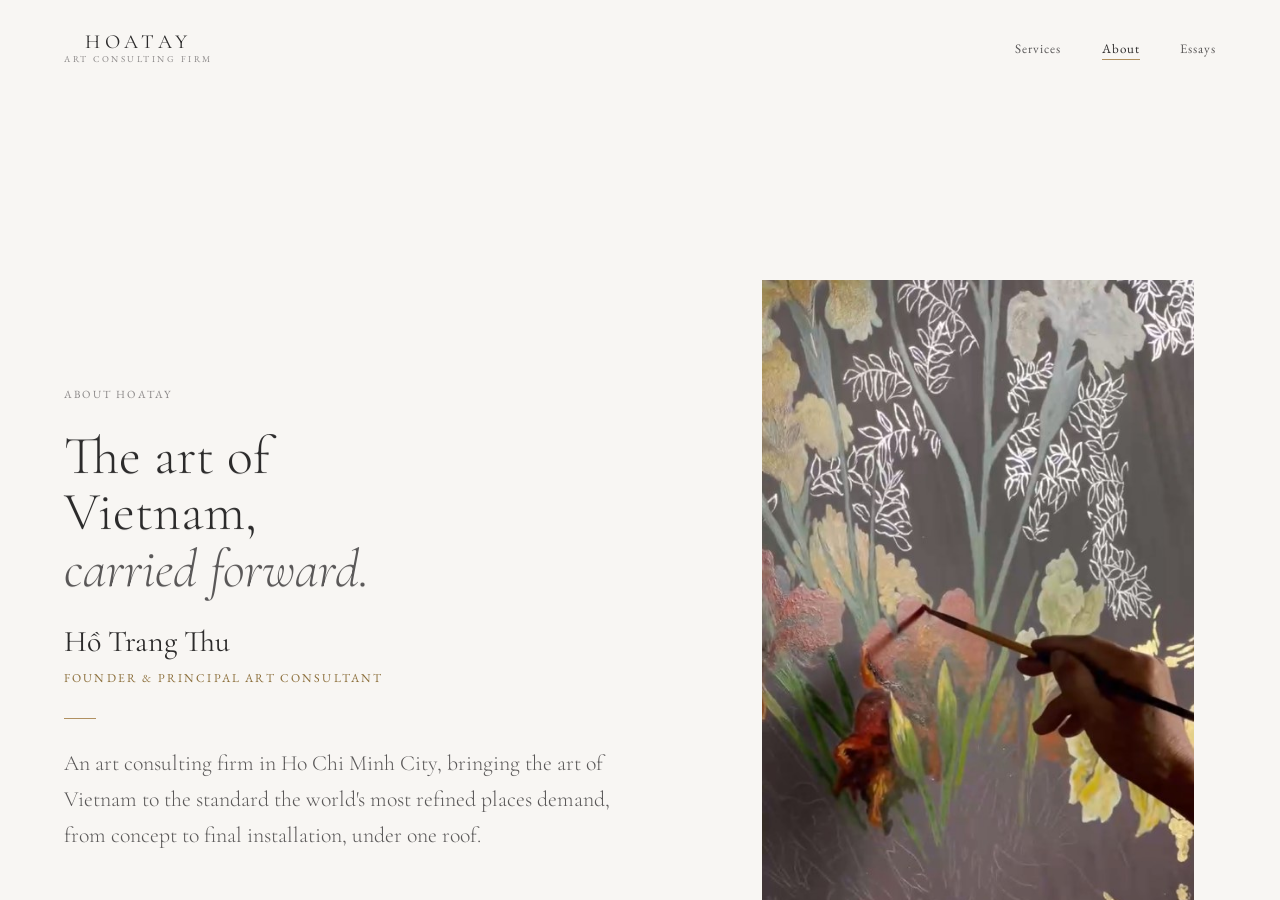
==== commit 769d324e: "About: founder name at top; WhatsApp/Zalo contact" ====
--- a/about/index.html
+++ b/about/index.html
@@ -52,11 +52,11 @@
         <h1 class="about-page-headline reveal d1" style="font-size:clamp(36px,4.2vw,64px)">
           The art of<br>Vietnam,<br><em>carried forward.</em>
         </h1>
-        <div style="width:32px;height:0.5px;background:var(--gold);margin-top:36px" class="reveal d2"></div>
+        <p class="about-founder reveal d1">Hồ Trang Thu<span>Founder &amp; Principal Art Consultant</span></p>
+        <div style="width:32px;height:0.5px;background:var(--gold);margin-top:32px" class="reveal d2"></div>
         <p class="about-hero-lede reveal d2">
           An art consulting firm in Ho Chi Minh City, bringing the art of Vietnam to the standard the world's most refined places demand, from concept to final installation, under one roof.
         </p>
-        <p class="overline reveal d3" style="margin-top:36px">Hồ Trang Thu · Founder &amp; Principal Art Consultant</p>
       </div>
     <figure class="about-hero-figure reveal d2">
         <div class="ahf-img" role="img" aria-label="Hand-painting an iris panel in the studio" style="background-image:url('/assets/img/33af8b4556.jpg')"></div>
@@ -177,7 +177,7 @@
           <p style="font-family:var(--display);font-size:18px;font-weight:400;color:var(--ink);line-height:1.6;margin-bottom:40px">Hồ Trang Thu<br><span style="font-size:15px;color:var(--primary)">Founder &amp; Principal Art Consultant</span></p>
           <p class="overline" style="margin-bottom:16px;color:var(--stone)">Get in touch</p>
           <a class="magnetic" href="mailto:studio@experiencehoatay.com" style="font-family:var(--display);font-size:18px;font-weight:400;color:var(--ink);text-decoration:none;border-bottom:0.5px solid var(--mist);padding-bottom:2px;display:inline-block;transition:color 0.3s,border-color 0.3s;line-height:2" onmouseover="this.style.color='var(--gold)';this.style.borderColor='var(--gold)'" onmouseout="this.style.color='var(--ink)';this.style.borderColor='var(--mist)'">studio@experiencehoatay.com</a>
-          <p style="font-family:var(--display);font-size:18px;font-weight:400;color:var(--ink);line-height:2;margin-top:4px">Zalo &amp; phone · <a href="https://zalo.me/0903697322" target="_blank" rel="noopener" style="color:var(--ink);text-decoration:none;border-bottom:0.5px solid var(--mist)">+84 90 369 7322</a></p>
+          <p style="font-family:var(--display);font-size:18px;font-weight:400;color:var(--ink);line-height:2;margin-top:4px"><a href="https://wa.me/84903697322" target="_blank" rel="noopener" style="color:var(--ink);text-decoration:none;border-bottom:0.5px solid var(--mist)">WhatsApp</a> &amp; <a href="https://zalo.me/0903697322" target="_blank" rel="noopener" style="color:var(--ink);text-decoration:none;border-bottom:0.5px solid var(--mist)">Zalo</a> · +84 90 369 7322</p>
           <p style="font-family:var(--display);font-size:18px;font-weight:400;color:var(--ink);line-height:2">LinkedIn · <a href="https://www.linkedin.com/company/experiencehoatay" target="_blank" rel="noopener" style="color:var(--ink);text-decoration:none;border-bottom:0.5px solid var(--mist)">HOATAY</a></p>
           <p style="font-size:13px;color:var(--stone);margin-top:24px;line-height:1.7">We respond to all enquiries within two business days. For urgent commissions, please note your timeline in your message.</p>
         </div>
--- a/assets/site.css
+++ b/assets/site.css
@@ -2044,3 +2044,124 @@
 
 /* static-site additions */
 .subnav-tab{text-decoration:none;display:inline-block}
+
+
+/* ============================================================
+   MOBILE FIXES — contrast, nav, and image-row cropping
+   (appended last for override precedence)
+   ============================================================ */
+@media (max-width: 768px){
+  /* Darken muted label/secondary text tone for readability on phones */
+  :root{ --stone:#625F5C; }
+
+  /* Footer nav + copy were near-invisible (--mist #D5D3D0) */
+  .footer-links a{ color:var(--primary) !important; }
+  .footer-links a:hover{ color:var(--ink) !important; }
+  .footer-copy{ color:var(--stone) !important; }
+  .footer-word{ color:var(--deep) !important; }
+
+  /* Hero text over the video — raise contrast + legibility shadow */
+  #hero .overline, .hero-content .overline{
+    color:rgba(248,246,243,0.95) !important;
+    text-shadow:0 1px 14px rgba(0,0,0,0.55);
+  }
+  .hero-location{ color:rgba(248,246,243,0.85) !important; text-shadow:0 1px 10px rgba(0,0,0,0.55); }
+  .hero-scroll{ color:rgba(248,246,243,0.92) !important; text-shadow:0 1px 10px rgba(0,0,0,0.55); }
+
+  /* Caption text laid over project images — legible over light artwork */
+  .hotel-overlay-text{
+    color:rgba(255,255,255,0.96) !important;
+    text-shadow:0 1px 16px rgba(0,0,0,0.78), 0 0 3px rgba(0,0,0,0.55) !important;
+  }
+  /* Gentle tint behind captions (no hover on touch) so centered caption reads */
+  .hotel-card-overlay{ background:rgba(44,43,43,0.16) !important; }
+  /* Bottom-left image caption is hover-revealed on desktop — force it visible + legible on touch */
+  .curated-label{
+    opacity:1 !important; transform:none !important;
+    color:rgba(255,255,255,0.95) !important;
+    text-shadow:0 1px 14px rgba(0,0,0,0.82), 0 0 3px rgba(0,0,0,0.5) !important;
+  }
+  .curated-label::before{ background:rgba(255,255,255,0.85) !important; }
+
+  /* Stack paired/triple image rows full-width so portraits aren't cropped to slivers */
+  .img-row{ flex-direction:column !important; }
+  .img-row .is{ width:100% !important; height:auto !important; flex:1 1 auto !important; }
+  .img-row .is > div{ height:auto !important; }
+  .img-row .is img{ width:100% !important; height:auto !important; object-fit:contain !important; }
+}
+
+/* Hide the cramped top-nav links on phones (covers 430px Pro Max); footer carries nav */
+@media (max-width: 600px){
+  .nav-links{ display:none !important; }
+}
+
+
+/* ============================================================
+   REFINEMENTS v2 — captions, hw icons, founder, hotel scroll, type
+   ============================================================ */
+
+/* ── Fairmont image captions (scoped to .has-cap rows) ── */
+.img-row.has-cap{ align-items:flex-start; }
+.img-row.has-cap > .isf{ display:flex; flex-direction:column; gap:12px; margin:0; min-width:0; }
+.img-row.has-cap > .isf > .is{ width:100%; flex:0 0 auto !important; }
+.img-row.r-pl.has-cap > .isf:first-child{ flex:0 0 37%; }
+.img-row.r-pl.has-cap > .isf:last-child{ flex:1 1 0; }
+.img-row.r-pp-u.has-cap > .isf:first-child{ flex:0 0 55%; }
+.img-row.r-pp-u.has-cap > .isf:last-child{ flex:1 1 0; }
+.img-cap{
+  font-family:var(--body);
+  font-size:12px; letter-spacing:0.06em; line-height:1.5;
+  color:var(--stone);
+}
+
+/* ── How we work — step icons ── */
+.hw-icon{ display:block; color:var(--gold); margin-bottom:8px; }
+.hw-icon svg{ width:30px; height:30px; display:block; }
+
+/* ── About — founder name at the top of the hero ── */
+.about-founder{
+  font-family:var(--display);
+  font-size:clamp(22px,2.4vw,30px); font-weight:400;
+  color:var(--ink); line-height:1.25; margin-top:26px;
+}
+.about-founder span{
+  display:block; margin-top:10px;
+  font-family:var(--body); font-size:12px; letter-spacing:0.18em;
+  text-transform:uppercase; color:var(--gold-deep);
+}
+
+/* ── Selected hotels → horizontal swipe strip on phones/tablets ── */
+@media (max-width: 900px){
+  .hotel-grid{
+    display:flex !important;
+    grid-template-columns:none !important;
+    flex-wrap:nowrap;
+    overflow-x:auto;
+    gap:16px !important;
+    padding:0 24px 36px !important;
+    scroll-snap-type:x mandatory;
+    -webkit-overflow-scrolling:touch;
+    scroll-padding-left:24px;
+  }
+  .hotel-grid::-webkit-scrollbar{ height:0; display:none; }
+  .hotel-card{
+    flex:0 0 78% !important;
+    max-width:78% !important;
+    scroll-snap-align:start;
+  }
+}
+
+/* ── Overall readability — bump small body copy + fix caption stacking on phones ── */
+@media (max-width: 768px){
+  body{ line-height:1.75; }
+  .hw-step p{ font-size:15px !important; line-height:1.8; }
+  .step-text{ font-size:15px !important; }
+  .step-intro-text{ font-size:15.5px !important; }
+  .hotels-intro{ font-size:15.5px !important; }
+  .project-detail{ font-size:14px !important; }
+  .about-copy, .tours-body{ font-size:16.5px !important; }
+  .essay-sidebar-item span{ font-size:14px !important; }
+  .img-cap{ font-size:13px !important; }
+  /* stacked image rows: each captioned figure full-width */
+  .img-row.has-cap > .isf{ flex:0 0 auto !important; width:100% !important; }
+}
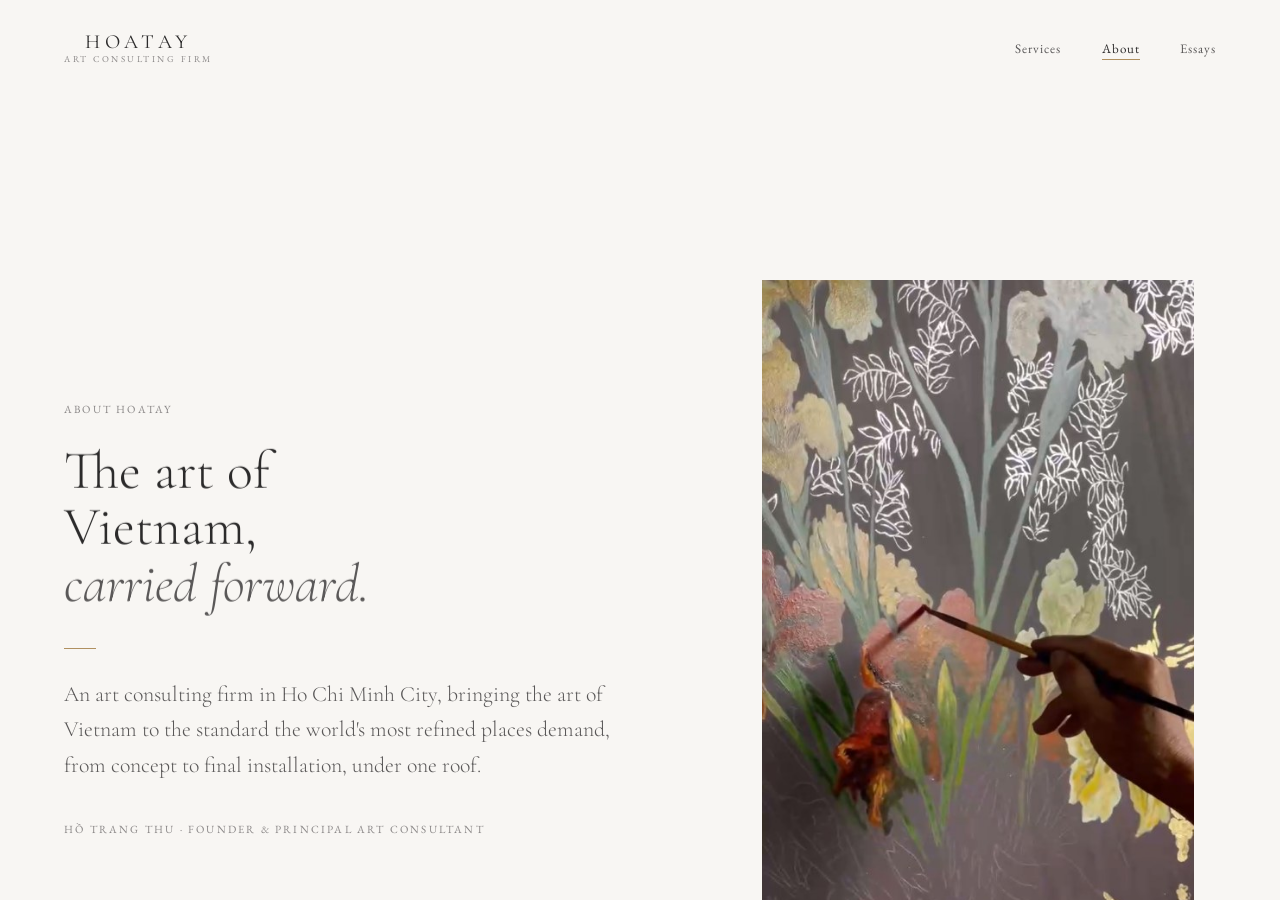
==== commit 504e5ee8: "Credibility fixes: remove 2 essays + redirects, hotel card statuses, credentials modal + Artists pag" ====
--- a/about/index.html
+++ b/about/index.html
@@ -52,11 +52,11 @@
         <h1 class="about-page-headline reveal d1" style="font-size:clamp(36px,4.2vw,64px)">
           The art of<br>Vietnam,<br><em>carried forward.</em>
         </h1>
-        <p class="about-founder reveal d1">Hồ Trang Thu<span>Founder &amp; Principal Art Consultant</span></p>
-        <div style="width:32px;height:0.5px;background:var(--gold);margin-top:32px" class="reveal d2"></div>
+        <div style="width:32px;height:0.5px;background:var(--gold);margin-top:36px" class="reveal d2"></div>
         <p class="about-hero-lede reveal d2">
           An art consulting firm in Ho Chi Minh City, bringing the art of Vietnam to the standard the world's most refined places demand, from concept to final installation, under one roof.
         </p>
+        <p class="overline reveal d3" style="margin-top:36px">Hồ Trang Thu · Founder &amp; Principal Art Consultant</p>
       </div>
     <figure class="about-hero-figure reveal d2">
         <div class="ahf-img" role="img" aria-label="Hand-painting an iris panel in the studio" style="background-image:url('/assets/img/33af8b4556.jpg')"></div>
@@ -177,8 +177,11 @@
           <p style="font-family:var(--display);font-size:18px;font-weight:400;color:var(--ink);line-height:1.6;margin-bottom:40px">Hồ Trang Thu<br><span style="font-size:15px;color:var(--primary)">Founder &amp; Principal Art Consultant</span></p>
           <p class="overline" style="margin-bottom:16px;color:var(--stone)">Get in touch</p>
           <a class="magnetic" href="mailto:studio@experiencehoatay.com" style="font-family:var(--display);font-size:18px;font-weight:400;color:var(--ink);text-decoration:none;border-bottom:0.5px solid var(--mist);padding-bottom:2px;display:inline-block;transition:color 0.3s,border-color 0.3s;line-height:2" onmouseover="this.style.color='var(--gold)';this.style.borderColor='var(--gold)'" onmouseout="this.style.color='var(--ink)';this.style.borderColor='var(--mist)'">studio@experiencehoatay.com</a>
-          <p style="font-family:var(--display);font-size:18px;font-weight:400;color:var(--ink);line-height:2;margin-top:4px"><a href="https://wa.me/84903697322" target="_blank" rel="noopener" style="color:var(--ink);text-decoration:none;border-bottom:0.5px solid var(--mist)">WhatsApp</a> &amp; <a href="https://zalo.me/0903697322" target="_blank" rel="noopener" style="color:var(--ink);text-decoration:none;border-bottom:0.5px solid var(--mist)">Zalo</a> · +84 90 369 7322</p>
+          <p style="font-family:var(--display);font-size:18px;font-weight:400;color:var(--ink);line-height:2;margin-top:4px">Zalo &amp; phone · <a href="https://zalo.me/0903697322" target="_blank" rel="noopener" style="color:var(--ink);text-decoration:none;border-bottom:0.5px solid var(--mist)">+84 90 369 7322</a></p>
           <p style="font-family:var(--display);font-size:18px;font-weight:400;color:var(--ink);line-height:2">LinkedIn · <a href="https://www.linkedin.com/company/experiencehoatay" target="_blank" rel="noopener" style="color:var(--ink);text-decoration:none;border-bottom:0.5px solid var(--mist)">HOATAY</a></p>
+          <div style="margin-top:32px">
+            <a class="btn-credentials" href="mailto:studio@experiencehoatay.com?subject=Credentials%20request" data-credentials>Request our credentials</a>
+          </div>
           <p style="font-size:13px;color:var(--stone);margin-top:24px;line-height:1.7">We respond to all enquiries within two business days. For urgent commissions, please note your timeline in your message.</p>
         </div>
 
@@ -192,6 +195,7 @@
         <li><a href="/hotels/">Services</a></li>
         <li><a href="/about/">About</a></li>
         <li><a href="/essays/">Essays</a></li>
+        <li><a href="/artists/">Artists &amp; Workshops</a></li>
         <li><a href="mailto:studio@experiencehoatay.com">Contact</a></li>
         <li><a href="https://www.linkedin.com/company/experiencehoatay" target="_blank" rel="noopener">LinkedIn</a></li>
       </ul>
--- a/assets/site.css
+++ b/assets/site.css
@@ -2095,73 +2095,106 @@
   .nav-links{ display:none !important; }
 }
 
-
-/* ============================================================
-   REFINEMENTS v2 — captions, hw icons, founder, hotel scroll, type
-   ============================================================ */
-
-/* ── Fairmont image captions (scoped to .has-cap rows) ── */
-.img-row.has-cap{ align-items:flex-start; }
-.img-row.has-cap > .isf{ display:flex; flex-direction:column; gap:12px; margin:0; min-width:0; }
-.img-row.has-cap > .isf > .is{ width:100%; flex:0 0 auto !important; }
-.img-row.r-pl.has-cap > .isf:first-child{ flex:0 0 37%; }
-.img-row.r-pl.has-cap > .isf:last-child{ flex:1 1 0; }
-.img-row.r-pp-u.has-cap > .isf:first-child{ flex:0 0 55%; }
-.img-row.r-pp-u.has-cap > .isf:last-child{ flex:1 1 0; }
-.img-cap{
-  font-family:var(--body);
-  font-size:12px; letter-spacing:0.06em; line-height:1.5;
-  color:var(--stone);
-}
-
-/* ── How we work — step icons ── */
-.hw-icon{ display:block; color:var(--gold); margin-bottom:8px; }
-.hw-icon svg{ width:30px; height:30px; display:block; }
-
-/* ── About — founder name at the top of the hero ── */
-.about-founder{
-  font-family:var(--display);
-  font-size:clamp(22px,2.4vw,30px); font-weight:400;
-  color:var(--ink); line-height:1.25; margin-top:26px;
-}
-.about-founder span{
-  display:block; margin-top:10px;
-  font-family:var(--body); font-size:12px; letter-spacing:0.18em;
-  text-transform:uppercase; color:var(--gold-deep);
-}
-
-/* ── Selected hotels → horizontal swipe strip on phones/tablets ── */
-@media (max-width: 900px){
-  .hotel-grid{
-    display:flex !important;
-    grid-template-columns:none !important;
-    flex-wrap:nowrap;
-    overflow-x:auto;
-    gap:16px !important;
-    padding:0 24px 36px !important;
-    scroll-snap-type:x mandatory;
-    -webkit-overflow-scrolling:touch;
-    scroll-padding-left:24px;
-  }
-  .hotel-grid::-webkit-scrollbar{ height:0; display:none; }
-  .hotel-card{
-    flex:0 0 78% !important;
-    max-width:78% !important;
-    scroll-snap-align:start;
-  }
-}
-
-/* ── Overall readability — bump small body copy + fix caption stacking on phones ── */
-@media (max-width: 768px){
-  body{ line-height:1.75; }
-  .hw-step p{ font-size:15px !important; line-height:1.8; }
-  .step-text{ font-size:15px !important; }
-  .step-intro-text{ font-size:15.5px !important; }
-  .hotels-intro{ font-size:15.5px !important; }
-  .project-detail{ font-size:14px !important; }
-  .about-copy, .tours-body{ font-size:16.5px !important; }
-  .essay-sidebar-item span{ font-size:14px !important; }
-  .img-cap{ font-size:13px !important; }
-  /* stacked image rows: each captioned figure full-width */
-  .img-row.has-cap > .isf{ flex:0 0 auto !important; width:100% !important; }
-}
+/* ════════════════════════════════════════════════════════════════
+   CREDENTIALS CTA · BUTTONS · MODAL · FORMS
+   ════════════════════════════════════════════════════════════════ */
+
+/* Request-our-credentials CTA band (home + section footers) */
+.credentials-cta{
+  padding:96px 64px;text-align:center;border-top:0.5px solid var(--mist);
+}
+.credentials-cta h2{
+  font-family:var(--display);font-size:clamp(28px,3.6vw,46px);font-weight:300;
+  font-style:italic;color:var(--ink);margin:24px 0 20px;line-height:1.1;
+}
+.credentials-cta p.cta-lede{
+  max-width:560px;margin:0 auto 36px;font-size:15px;line-height:1.85;color:var(--primary);
+}
+
+/* Understated outline button, matches the site's hairline aesthetic */
+.btn-credentials{
+  display:inline-flex;align-items:center;gap:12px;
+  font-family:var(--body);font-size:12px;letter-spacing:0.18em;text-transform:uppercase;
+  color:var(--ink);text-decoration:none;cursor:pointer;
+  background:transparent;border:0.5px solid var(--ink);
+  padding:17px 34px;
+  transition:background 0.45s var(--ease),color 0.45s var(--ease),border-color 0.45s;
+}
+.btn-credentials:hover,.btn-credentials:focus-visible{
+  background:var(--ink);color:var(--ivory);border-color:var(--ink);outline:none;
+}
+.btn-credentials:focus-visible{box-shadow:0 0 0 3px var(--gold-pale)}
+
+/* Native dialog modal */
+dialog.hoatay-modal{
+  border:none;padding:0;margin:auto;
+  max-width:560px;width:calc(100% - 32px);
+  background:var(--ivory);color:var(--ink);
+  box-shadow:0 40px 120px rgba(44,43,43,0.35);
+}
+dialog.hoatay-modal::backdrop{
+  background:rgba(44,43,43,0.55);backdrop-filter:blur(4px);
+}
+.hoatay-modal-inner{padding:56px 52px 48px;position:relative;max-height:88vh;overflow-y:auto}
+.hoatay-modal-close{
+  position:absolute;top:20px;right:22px;
+  background:none;border:none;cursor:pointer;
+  font-size:22px;line-height:1;color:var(--stone);padding:6px;
+  transition:color 0.3s;
+}
+.hoatay-modal-close:hover,.hoatay-modal-close:focus-visible{color:var(--ink);outline:none}
+.hoatay-modal-inner > .overline{color:var(--gold-deep)}
+.hoatay-modal-inner h2{
+  font-family:var(--display);font-size:32px;font-weight:300;color:var(--ink);
+  line-height:1.15;margin:14px 0 8px;
+}
+.hoatay-modal-inner .modal-sub{font-size:14px;line-height:1.75;color:var(--primary);margin-bottom:32px}
+
+/* Forms (modal + artists page) */
+.hoatay-form .field{margin-bottom:22px}
+.hoatay-form .field-row{display:grid;grid-template-columns:1fr 1fr;gap:22px}
+.hoatay-form label{
+  display:block;font-family:var(--body);font-size:11px;letter-spacing:0.14em;
+  text-transform:uppercase;color:var(--stone);margin-bottom:9px;
+}
+.hoatay-form label .req{color:var(--gold-deep)}
+.hoatay-form label .vi{text-transform:none;letter-spacing:0.02em;color:var(--mist);font-style:italic}
+.hoatay-form input,
+.hoatay-form select,
+.hoatay-form textarea{
+  width:100%;font-family:var(--body);font-size:15px;color:var(--ink);
+  background:#fff;border:0.5px solid var(--mist);border-radius:0;
+  padding:13px 15px;transition:border-color 0.3s,box-shadow 0.3s;
+}
+.hoatay-form textarea{min-height:110px;resize:vertical}
+.hoatay-form input:focus,
+.hoatay-form select:focus,
+.hoatay-form textarea:focus{
+  outline:none;border-color:var(--gold);box-shadow:0 0 0 3px var(--gold-pale);
+}
+.hoatay-form .consent{display:flex;align-items:flex-start;gap:12px;margin:8px 0 26px}
+.hoatay-form .consent input{width:18px;height:18px;margin-top:2px;flex:none;accent-color:var(--gold-deep)}
+.hoatay-form .consent label{
+  margin:0;text-transform:none;letter-spacing:0.01em;font-size:13px;line-height:1.6;color:var(--primary);
+}
+/* Honeypot — hidden from humans, left for bots */
+.hoatay-form .hp{position:absolute;left:-9999px;width:1px;height:1px;overflow:hidden}
+.hoatay-form .form-note{font-size:12px;color:var(--stone);margin:-6px 0 22px;line-height:1.6}
+.hoatay-form button[type=submit]{
+  font-family:var(--body);font-size:12px;letter-spacing:0.18em;text-transform:uppercase;
+  color:var(--ivory);background:var(--ink);border:0.5px solid var(--ink);
+  padding:16px 38px;cursor:pointer;transition:background 0.4s,color 0.4s;
+}
+.hoatay-form button[type=submit]:hover,
+.hoatay-form button[type=submit]:focus-visible{background:var(--gold-deep);border-color:var(--gold-deep);outline:none}
+.hoatay-form button[type=submit][disabled]{opacity:0.5;cursor:default}
+.form-status{margin-top:18px;font-size:14px;line-height:1.7}
+.form-status.success{color:var(--sage-deep)}
+.form-status.error{color:#9a4b3f}
+.hoatay-form[data-sent=true] .form-fields{display:none}
+
+@media (max-width:600px){
+  .credentials-cta{padding:72px 24px}
+  .hoatay-modal-inner{padding:44px 24px 36px}
+  .hoatay-form .field-row{grid-template-columns:1fr;gap:0}
+}
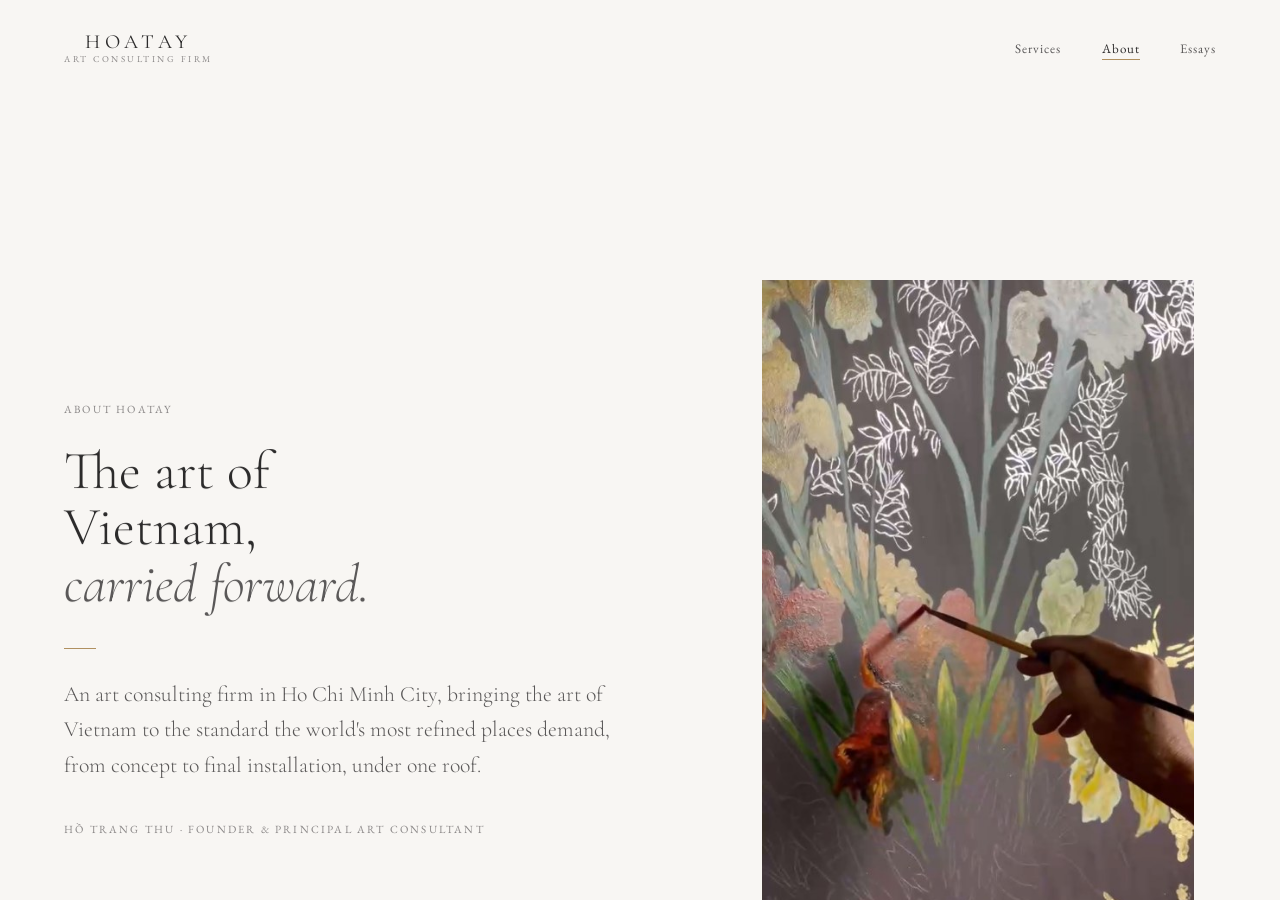
==== commit dd7888ee: "Switch forms to pre-drafted email: remove credentials CTA + buttons, Artists page uses mailto" ====
--- a/about/index.html
+++ b/about/index.html
@@ -180,7 +180,7 @@
           <p style="font-family:var(--display);font-size:18px;font-weight:400;color:var(--ink);line-height:2;margin-top:4px">Zalo &amp; phone · <a href="https://zalo.me/0903697322" target="_blank" rel="noopener" style="color:var(--ink);text-decoration:none;border-bottom:0.5px solid var(--mist)">+84 90 369 7322</a></p>
           <p style="font-family:var(--display);font-size:18px;font-weight:400;color:var(--ink);line-height:2">LinkedIn · <a href="https://www.linkedin.com/company/experiencehoatay" target="_blank" rel="noopener" style="color:var(--ink);text-decoration:none;border-bottom:0.5px solid var(--mist)">HOATAY</a></p>
           <div style="margin-top:32px">
-            <a class="btn-credentials" href="mailto:studio@experiencehoatay.com?subject=Credentials%20request" data-credentials>Request our credentials</a>
+            <a class="btn-credentials" href="mailto:studio@experiencehoatay.com?subject=Credentials%20request&amp;body=Hello%20HOATAY%2C%0D%0A%0D%0AWe%20would%20like%20to%20request%20your%20studio%20credentials%20and%20a%20selection%20of%20recent%20work.%0D%0A%0D%0ACompany%3A%0D%0AProject%20type%20(hotel%20%2F%20branded%20residence%20%2F%20other)%3A%0D%0ARole%3A%0D%0A%0D%0AThank%20you.">Request our credentials</a>
           </div>
           <p style="font-size:13px;color:var(--stone);margin-top:24px;line-height:1.7">We respond to all enquiries within two business days. For urgent commissions, please note your timeline in your message.</p>
         </div>
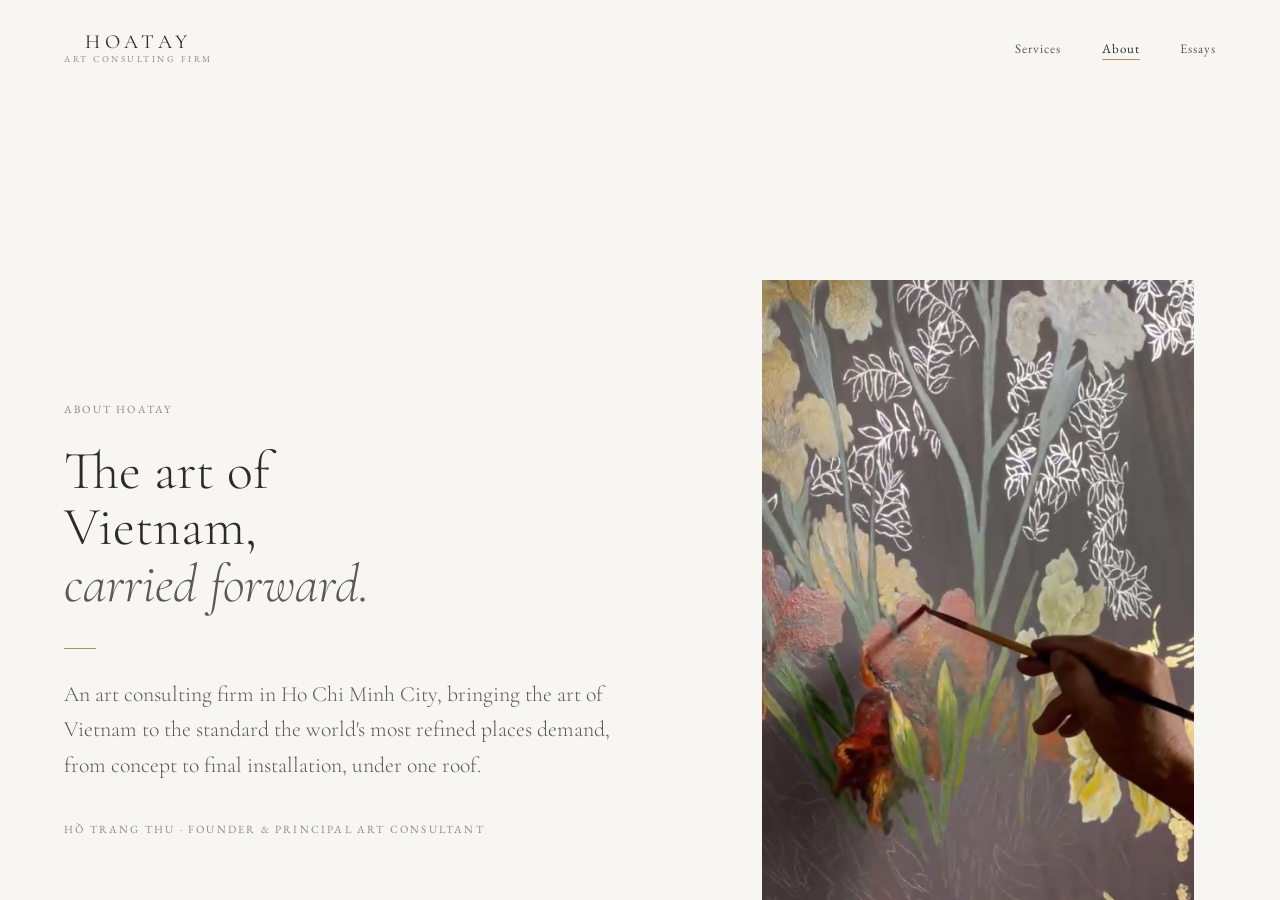
==== commit 5dc860b1: "Site updates: mobile nav, hotel scroll, Fairmont captions, footer & About cleanup - Add mobile hambu" ====
--- a/about/index.html
+++ b/about/index.html
@@ -173,14 +173,17 @@
         </div>
 
         <div style="padding:48px 0 48px 48px;border-top:0.5px solid var(--mist)">
-          <p class="overline" style="margin-bottom:16px;color:var(--stone)">Principal</p>
-          <p style="font-family:var(--display);font-size:18px;font-weight:400;color:var(--ink);line-height:1.6;margin-bottom:40px">Hồ Trang Thu<br><span style="font-size:15px;color:var(--primary)">Founder &amp; Principal Art Consultant</span></p>
           <p class="overline" style="margin-bottom:16px;color:var(--stone)">Get in touch</p>
           <a class="magnetic" href="mailto:studio@experiencehoatay.com" style="font-family:var(--display);font-size:18px;font-weight:400;color:var(--ink);text-decoration:none;border-bottom:0.5px solid var(--mist);padding-bottom:2px;display:inline-block;transition:color 0.3s,border-color 0.3s;line-height:2" onmouseover="this.style.color='var(--gold)';this.style.borderColor='var(--gold)'" onmouseout="this.style.color='var(--ink)';this.style.borderColor='var(--mist)'">studio@experiencehoatay.com</a>
           <p style="font-family:var(--display);font-size:18px;font-weight:400;color:var(--ink);line-height:2;margin-top:4px">Zalo &amp; phone · <a href="https://zalo.me/0903697322" target="_blank" rel="noopener" style="color:var(--ink);text-decoration:none;border-bottom:0.5px solid var(--mist)">+84 90 369 7322</a></p>
           <p style="font-family:var(--display);font-size:18px;font-weight:400;color:var(--ink);line-height:2">LinkedIn · <a href="https://www.linkedin.com/company/experiencehoatay" target="_blank" rel="noopener" style="color:var(--ink);text-decoration:none;border-bottom:0.5px solid var(--mist)">HOATAY</a></p>
           <div style="margin-top:32px">
+            <p class="overline" style="margin-bottom:12px;color:var(--stone)">For clients</p>
             <a class="btn-credentials" href="mailto:studio@experiencehoatay.com?subject=Credentials%20request&amp;body=Hello%20HOATAY%2C%0D%0A%0D%0AWe%20would%20like%20to%20request%20your%20studio%20credentials%20and%20a%20selection%20of%20recent%20work.%0D%0A%0D%0ACompany%3A%0D%0AProject%20type%20(hotel%20%2F%20branded%20residence%20%2F%20other)%3A%0D%0ARole%3A%0D%0A%0D%0AThank%20you.">Request our credentials</a>
+          </div>
+          <div style="margin-top:24px">
+            <p class="overline" style="margin-bottom:12px;color:var(--stone)">For artists</p>
+            <a class="btn-credentials" style="border-color:var(--mist);color:var(--stone)" href="/artists/">Submit your portfolio</a>
           </div>
           <p style="font-size:13px;color:var(--stone);margin-top:24px;line-height:1.7">We respond to all enquiries within two business days. For urgent commissions, please note your timeline in your message.</p>
         </div>
@@ -189,15 +192,11 @@
     </div>
 
     <footer>
-      <span class="footer-word">HOATAY</span>
       <ul class="footer-links">
         <li><a href="/">Home</a></li>
         <li><a href="/hotels/">Services</a></li>
         <li><a href="/about/">About</a></li>
         <li><a href="/essays/">Essays</a></li>
-        <li><a href="/artists/">Artists &amp; Workshops</a></li>
-        <li><a href="mailto:studio@experiencehoatay.com">Contact</a></li>
-        <li><a href="https://www.linkedin.com/company/experiencehoatay" target="_blank" rel="noopener">LinkedIn</a></li>
       </ul>
       <span class="footer-copy">© 2026 HOATAY JSC</span>
     </footer>
--- a/assets/site.css
+++ b/assets/site.css
@@ -1421,9 +1421,9 @@
   background-repeat:no-repeat;
 }
 .art-cm-05{
-  background-image:url("/assets/img/0e19ce5744.jpg");
+  background-image:url("/assets/img/about-install-05.jpg");
   background-size:cover;
-  background-position:42% 32%;
+  background-position:center 34%;
   background-repeat:no-repeat;
 }
 .art-br1{
@@ -2198,3 +2198,91 @@
   .hoatay-modal-inner{padding:44px 24px 36px}
   .hoatay-form .field-row{grid-template-columns:1fr;gap:0}
 }
+
+/* ════════════════════════════════════════════════════════════════
+   MOBILE HAMBURGER MENU  (injected by site.js on every page)
+   Shows where the inline nav-links are hidden (≤600px); the menu
+   overlay carries the same navigation.
+   ════════════════════════════════════════════════════════════════ */
+.nav-burger{
+  display:none;
+  flex-direction:column;justify-content:center;align-items:center;gap:5px;
+  width:34px;height:34px;padding:0;margin:0;
+  background:transparent;border:none;cursor:pointer;
+  position:relative;z-index:220;
+}
+.nav-burger span{
+  display:block;width:24px;height:1.5px;background:var(--ink);
+  transition:transform 0.4s var(--ease), opacity 0.25s;
+}
+.nav-burger.is-open span:nth-child(1){transform:translateY(6.5px) rotate(45deg)}
+.nav-burger.is-open span:nth-child(2){opacity:0}
+.nav-burger.is-open span:nth-child(3){transform:translateY(-6.5px) rotate(-45deg)}
+
+.mobile-menu{
+  position:fixed;top:0;left:0;right:0;z-index:210;
+  background:rgba(248,246,243,0.98);
+  backdrop-filter:blur(16px);-webkit-backdrop-filter:blur(16px);
+  border-bottom:0.5px solid var(--mist);
+  padding:96px 28px 36px;
+  transform:translateY(-102%);opacity:0;visibility:hidden;
+  transition:transform 0.55s var(--ease), opacity 0.4s, visibility 0.4s;
+}
+.mobile-menu.open{transform:translateY(0);opacity:1;visibility:visible}
+.mobile-menu ul{list-style:none;margin:0;padding:0;display:flex;flex-direction:column}
+.mobile-menu li{border-top:0.5px solid var(--mist)}
+.mobile-menu li:last-child{border-bottom:0.5px solid var(--mist)}
+.mobile-menu a{
+  display:block;padding:20px 2px;text-decoration:none;
+  font-family:var(--display);font-size:22px;font-weight:300;letter-spacing:0.02em;
+  color:var(--ink);transition:color 0.3s;
+}
+.mobile-menu a:active,.mobile-menu a:focus{color:var(--gold-deep)}
+body.menu-open{overflow:hidden}
+
+@media (max-width:600px){
+  .nav-burger{display:flex}
+}
+
+/* ════════════════════════════════════════════════════════════════
+   HOTEL CARDS — horizontal scroll on mobile
+   ════════════════════════════════════════════════════════════════ */
+@media (max-width:768px){
+  .hotel-grid{
+    display:flex !important;
+    grid-template-columns:none !important;
+    flex-wrap:nowrap !important;
+    overflow-x:auto !important;
+    -webkit-overflow-scrolling:touch;
+    scroll-snap-type:x mandatory;
+    scroll-padding-left:24px;
+    gap:16px !important;
+    padding:0 24px 48px !important;
+    scrollbar-width:none;
+  }
+  .hotel-grid::-webkit-scrollbar{display:none}
+  .hotel-card{
+    flex:0 0 78% !important;
+    width:78% !important;max-width:78% !important;
+    justify-self:auto !important;
+    scroll-snap-align:start;
+  }
+}
+
+/* ════════════════════════════════════════════════════════════════
+   FAIRMONT COMMISSION — photo captions (overlay with scrim)
+   ════════════════════════════════════════════════════════════════ */
+.img-row .is{position:relative}
+.photo-cap{
+  position:absolute;left:0;right:0;bottom:0;z-index:2;
+  margin:0;padding:34px 16px 13px;
+  font-family:var(--body);
+  font-size:10.5px;letter-spacing:0.1em;text-transform:uppercase;
+  line-height:1.55;color:rgba(255,255,255,0.96);
+  background:linear-gradient(to top, rgba(0,0,0,0.62) 0%, rgba(0,0,0,0.30) 45%, rgba(0,0,0,0) 100%);
+  text-shadow:0 1px 10px rgba(0,0,0,0.7);
+  pointer-events:none;
+}
+@media (max-width:768px){
+  .photo-cap{font-size:10px;padding:28px 14px 11px}
+}
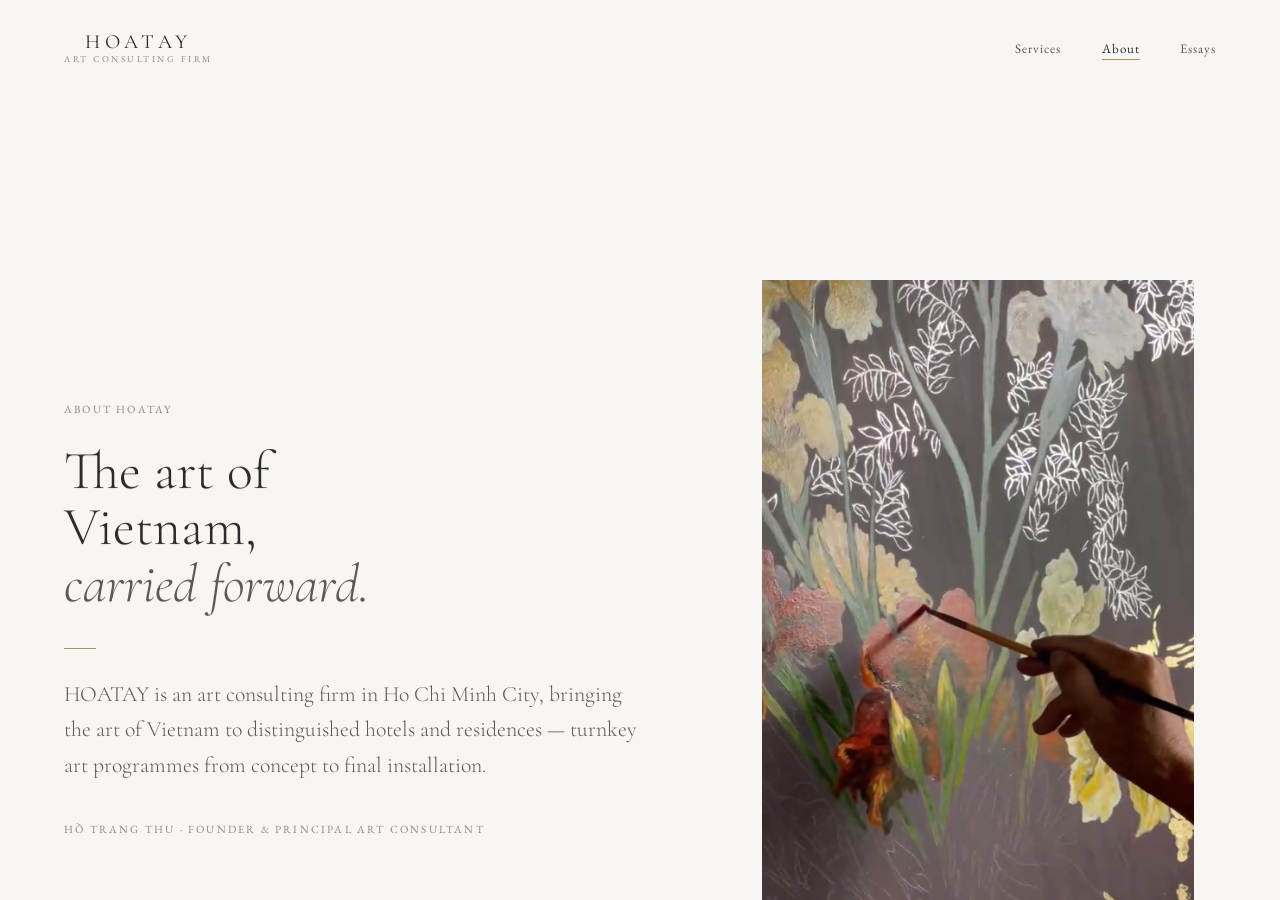
==== commit 4de42005: "Site refresh: SEO meta, mobile nav + video, footer, About, hotel labels - Homepage & About: new titl" ====
--- a/about/index.html
+++ b/about/index.html
@@ -4,19 +4,19 @@
 <meta charset="UTF-8">
 <meta name="viewport" content="width=device-width, initial-scale=1.0">
 <title>About HOATAY | Art Consulting Firm in Ho Chi Minh City, Vietnam</title>
-<meta name="description" content="HOATAY is an art consulting firm in Ho Chi Minh City founded by Hồ Trang Thu, bringing Vietnamese art and craft to luxury hotels and residences, from concept to installation.">
+<meta name="description" content="Turnkey art programmes for distinguished hotels and residences. Curation, art development, supply and installation, from HOATAY in Ho Chi Minh City.">
 <meta name="robots" content="index, follow, max-image-preview:large">
 <link rel="canonical" href="https://experiencehoatay.com/about/">
 <meta property="og:type" content="website">
 <meta property="og:site_name" content="HOATAY">
 <meta property="og:locale" content="en_US">
 <meta property="og:title" content="About HOATAY | Art Consulting Firm in Ho Chi Minh City, Vietnam">
-<meta property="og:description" content="HOATAY is an art consulting firm in Ho Chi Minh City founded by Hồ Trang Thu, bringing Vietnamese art and craft to luxury hotels and residences, from concept to installation.">
+<meta property="og:description" content="Turnkey art programmes for distinguished hotels and residences. Curation, art development, supply and installation, from HOATAY in Ho Chi Minh City.">
 <meta property="og:url" content="https://experiencehoatay.com/about/">
 <meta property="og:image" content="https://experiencehoatay.com/assets/img/og-hoatay.jpg">
 <meta name="twitter:card" content="summary_large_image">
 <meta name="twitter:title" content="About HOATAY | Art Consulting Firm in Ho Chi Minh City, Vietnam">
-<meta name="twitter:description" content="HOATAY is an art consulting firm in Ho Chi Minh City founded by Hồ Trang Thu, bringing Vietnamese art and craft to luxury hotels and residences, from concept to installation.">
+<meta name="twitter:description" content="Turnkey art programmes for distinguished hotels and residences. Curation, art development, supply and installation, from HOATAY in Ho Chi Minh City.">
 <meta name="twitter:image" content="https://experiencehoatay.com/assets/img/og-hoatay.jpg">
 <link rel="icon" href="/favicon.svg" type="image/svg+xml">
 <link rel="preconnect" href="https://fonts.googleapis.com">
@@ -54,7 +54,7 @@
         </h1>
         <div style="width:32px;height:0.5px;background:var(--gold);margin-top:36px" class="reveal d2"></div>
         <p class="about-hero-lede reveal d2">
-          An art consulting firm in Ho Chi Minh City, bringing the art of Vietnam to the standard the world's most refined places demand, from concept to final installation, under one roof.
+          HOATAY is an art consulting firm in Ho Chi Minh City, bringing the art of Vietnam to distinguished hotels and residences — turnkey art programmes from concept to final installation.
         </p>
         <p class="overline reveal d3" style="margin-top:36px">Hồ Trang Thu · Founder &amp; Principal Art Consultant</p>
       </div>
